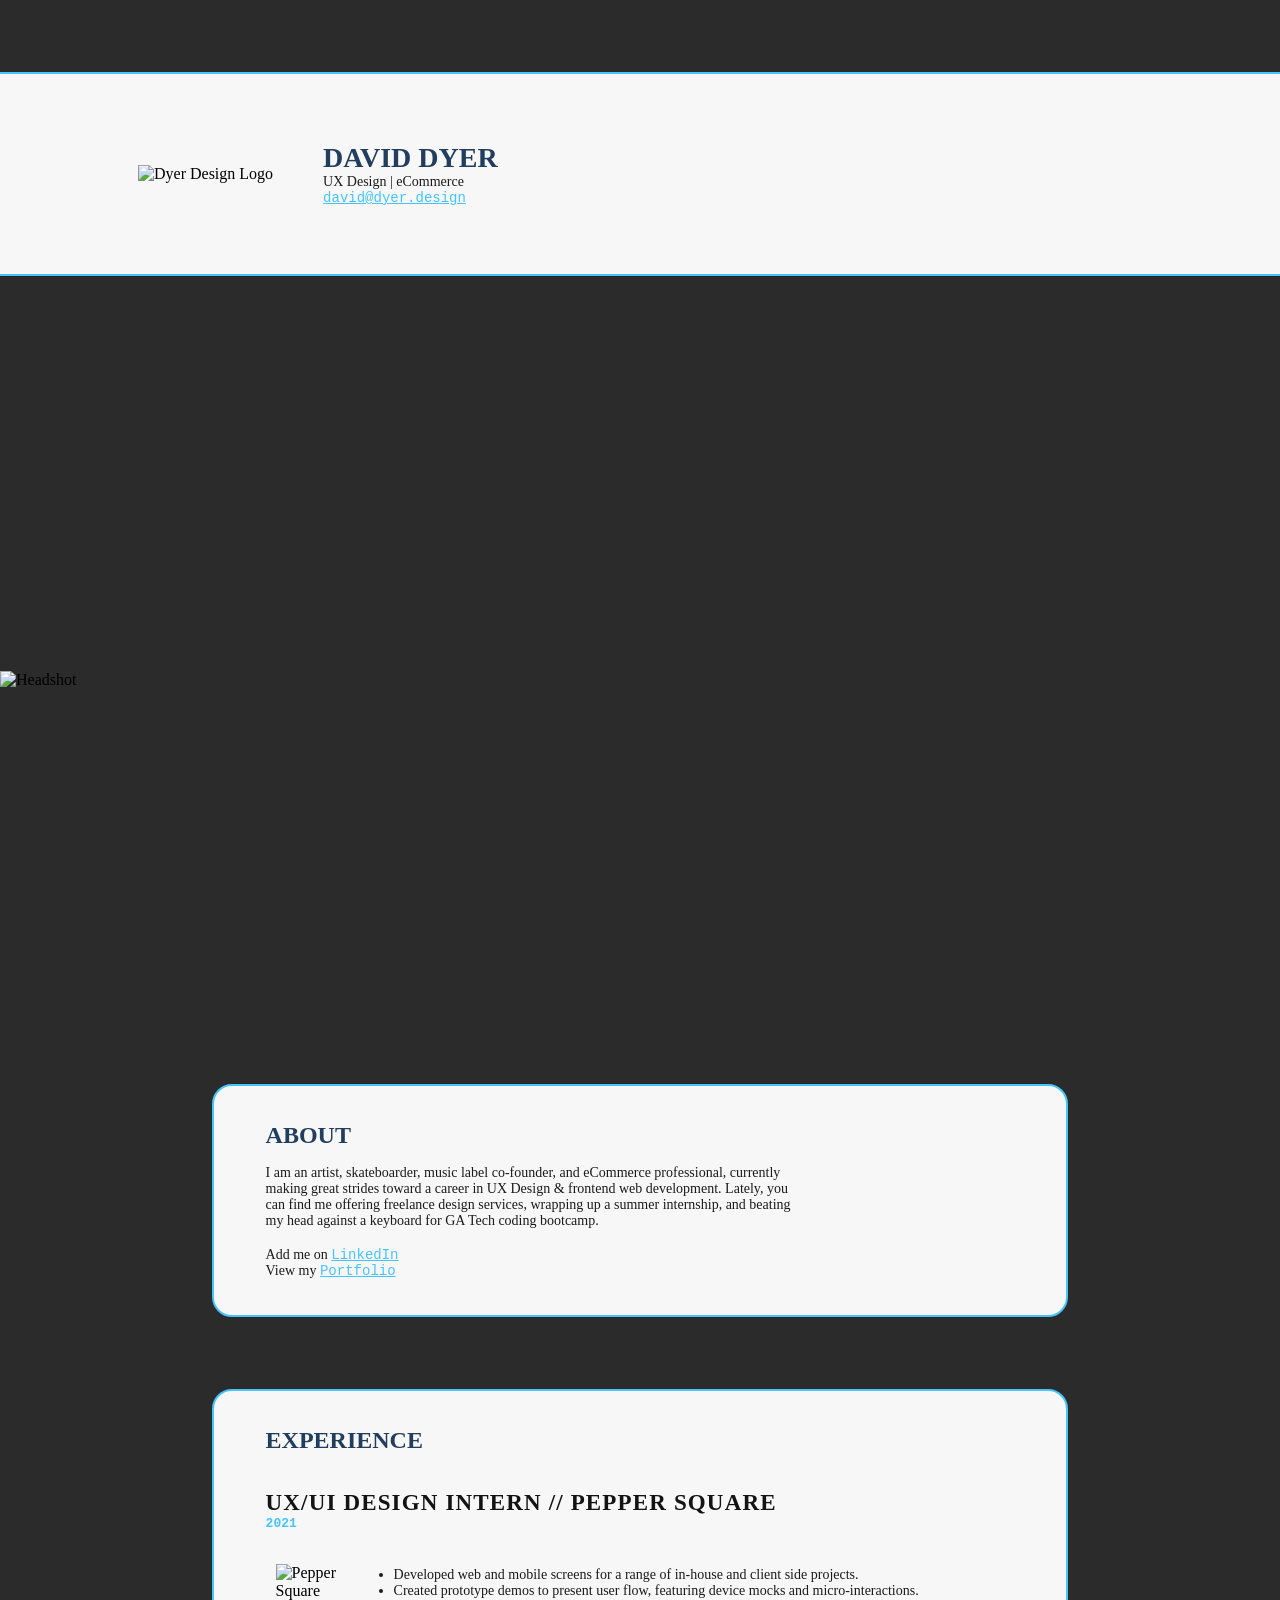
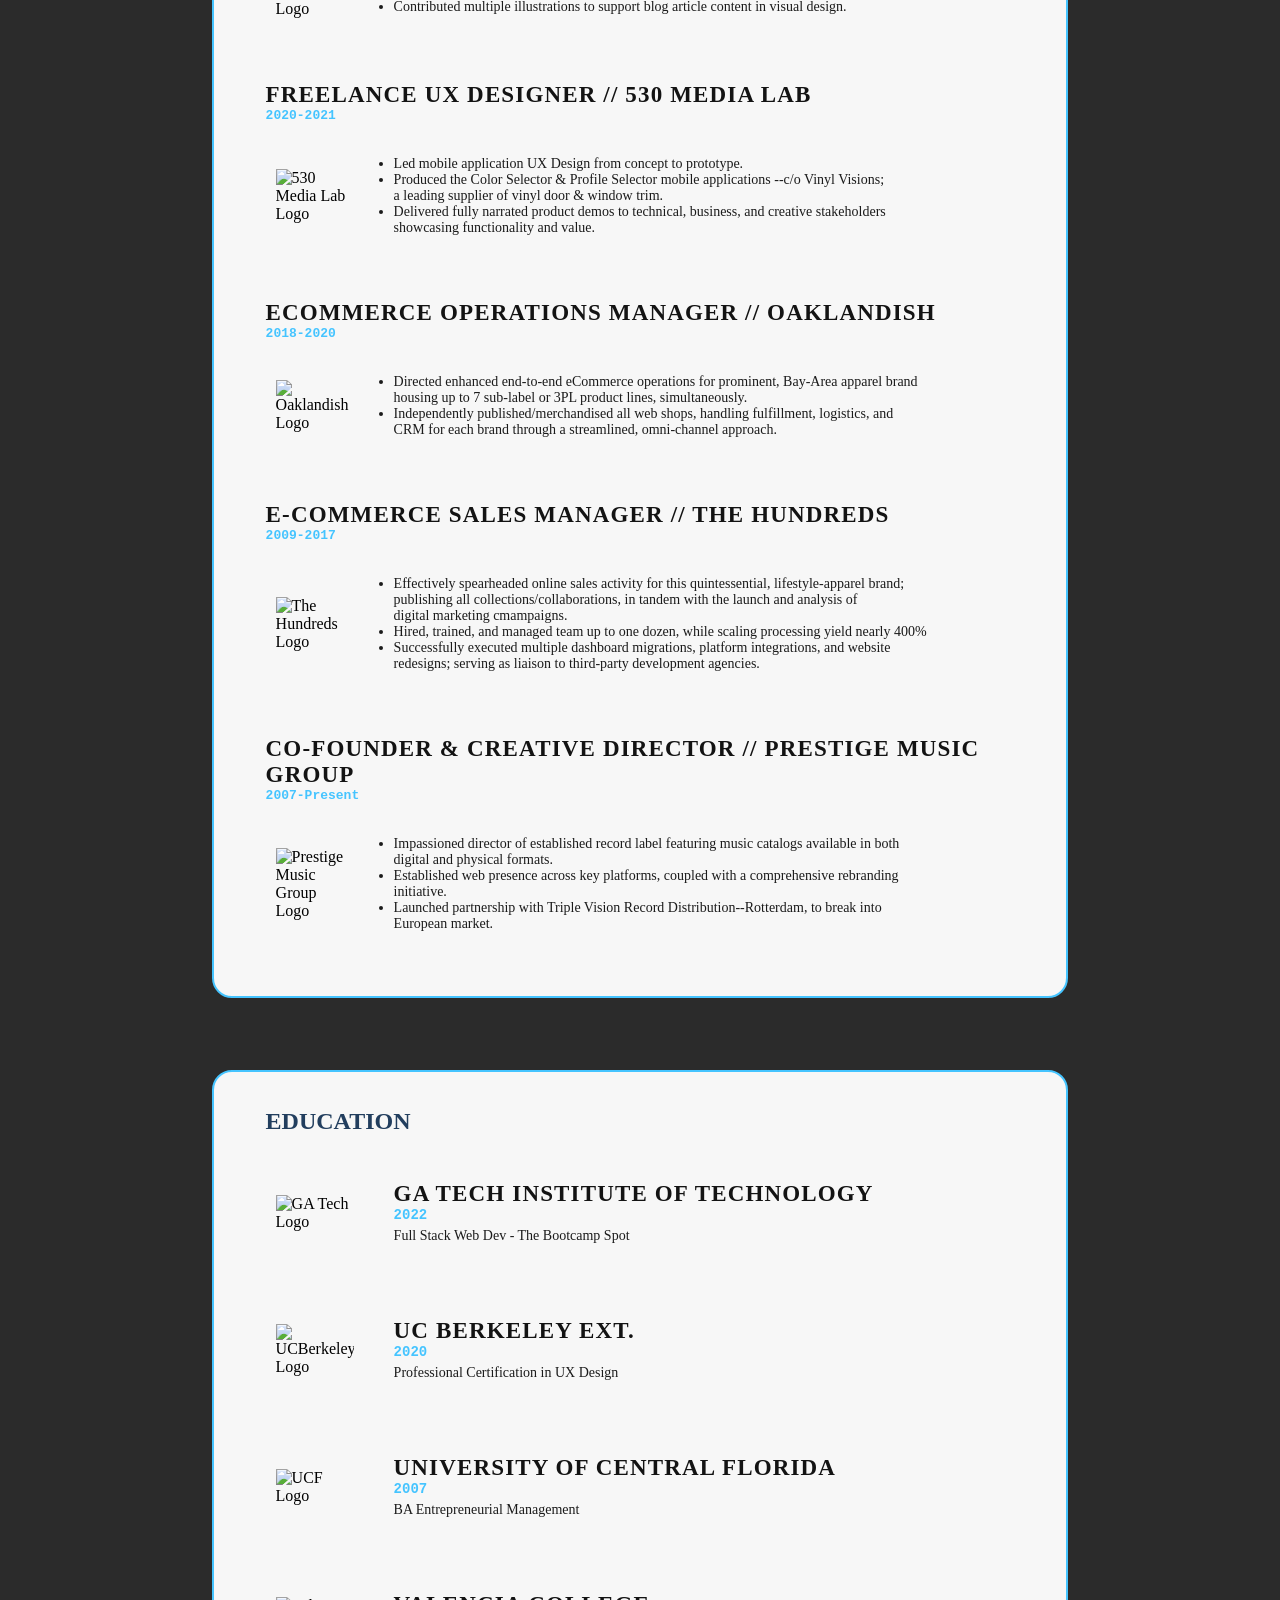
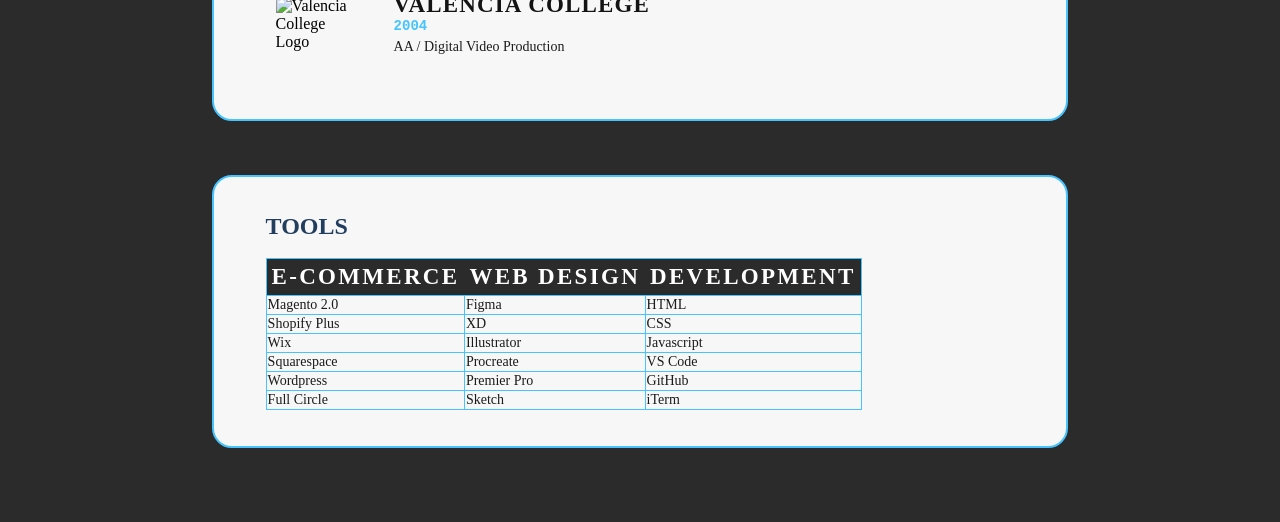
==== resume.html @ 6eb7bbec "adding files" ====
<!DOCTYPE html>
<html lang="en">
  <head>
    <meta charset="UTF-8" />
    <title>Resume Page</title>
    <link rel="stylesheet" href="resume.css" />
  </head>
  <body>
    <br />
    <br />
    <br />
    <br />
    <div id="header">
      <br />
      <div class="flex">
        <img
          class="monogram"
          src="https://static.wixstatic.com/media/be3735_e2fdd567e45f42f2b45cf1ddb7a7ddc8~mv2.png/v1/fill/w_110,h_139,al_c,q_85,usm_0.66_1.00_0.01/DD_logo_updated.webp"
          alt="Dyer Design Logo"
        />
        <br />
        <br />
        <ul>
        <h1>DAVID DYER</h1>
        <h5>
          UX Design | eCommerce<br />
          <a id="links" href="https://www.dyer.design/contact" target="_blank"
            >david@dyer.design</a
          >
        </h5>
        </ul>
          <br />
          <br />
      </div>
      <br />
    </div>
    <br />
    <br />
    <br />
    <img
      class="image-size"
      src="https://static.wixstatic.com/media/be3735_2b31d2cbdb2c4ca1a1cd550f27a58f11~mv2.jpg"
      alt="Headshot"
    />
    <br />
    <br />
    <br />
    <section>
      <br />
      <br />
      <h1>ABOUT</h1>
      <p>
        <br />
        I am an artist, skateboarder, music label co-founder, and eCommerce
        professional, currently<br />
        making great strides toward a career in UX Design & frontend web
        development. Lately, you<br />
        can find me offering freelance design services, wrapping up a summer
        internship, and beating<br />
        my head against a keyboard for GA Tech coding bootcamp.
      </p>
      <br />
      <h5>
        Add me on
        <a
          id="links"
          href="https://www.linkedin.com/in/mrdavidrdyer"
          target="_blank"
          >LinkedIn</a
        >
      </h5>
      <h5>
        View my
        <a id="links" href="https://www.dyer.design" target="_blank"
          >Portfolio</a
        >
      </h5>
      <br />
      <br />
    </section>
    <br />
    <br />
    <br />
    <br />
    <section>
      <br />
      <br />
      <h1>EXPERIENCE</h1>
      <br />
      <br />
      <h2>UX/UI DESIGN INTERN // PEPPER SQUARE</h2>
      <h4>2021</h4>
      <br />
      <div class="flex">
        <img
          class="logos"
          src="https://static.wixstatic.com/media/be3735_38bcbab5801b4f68b403741c5afbea55~mv2.png"
          alt="Pepper Square Logo"
          width="10%"
          height="10%"
        />
        <ul>
          <li>
            Developed web and mobile screens for a range of in-house and client
            side projects.
          </li>
          <li>
            Created prototype demos to present user flow, featuring device mocks
            and micro-interactions.
          </li>
          <li>
            Contributed multiple illustrations to support blog article content
            in visual design.
          </li>
        </ul>
      </div>
      <br />
      <br />
      <br />
      <h2>FREELANCE UX DESIGNER // 530 MEDIA LAB</h2>
      <h4>2020-2021</h4>
      <br />
      <div class="flex">
        <img
          class="logos"
          src="https://static.wixstatic.com/media/be3735_35de510845ef4676ae154dd4ef392fe5~mv2.png"
          alt="530 Media Lab Logo"
          width="10%"
          height="10%"
        />
        <ul>
          <li>Led mobile application UX Design from concept to prototype.</li>
          <li>
            Produced the Color Selector & Profile Selector mobile applications
            --c/o Vinyl Visions; <br />
            a leading supplier of vinyl door & window trim.
          </li>
          <li>
            Delivered fully narrated product demos to technical, business, and
            creative stakeholders <br />showcasing functionality and value.
          </li>
        </ul>
      </div>
      <br />
      <br />
      <br />
      <h2>ECOMMERCE OPERATIONS MANAGER // OAKLANDISH</h2>
      <h4>2018-2020</h4>
      <br />
      <div class="flex">
        <img
          class="logos"
          src="https://static.wixstatic.com/media/be3735_6365f58e027f464fa6c3762e37640f5b~mv2.png"
          alt="Oaklandish Logo"
          width="10%"
          height="10%"
        />
        <ul>
          <li>
            Directed enhanced end-to-end eCommerce operations for prominent,
            Bay-Area apparel brand <br />
            housing up to 7 sub-label or 3PL product lines, simultaneously.
          </li>
          <li>
            Independently published/merchandised all web shops, handling
            fulfillment, logistics, and <br />
            CRM for each brand through a streamlined, omni-channel approach.
          </li>
        </ul>
      </div>
      <br />
      <br />
      <br />
      <h2>E-COMMERCE SALES MANAGER // THE HUNDREDS</h2>
      <h4>2009-2017</h4>
      <br />
      <div class="flex">
        <img
          class="logos"
          src="https://static.wixstatic.com/media/be3735_1a96eb05721942c8807471a057eefeab~mv2.png"
          alt="The Hundreds Logo"
          width="10%"
          height="10%"
        />
        <ul>
          <li>
            Effectively spearheaded online sales activity for this
            quintessential, lifestyle-apparel brand;<br />
            publishing all collections/collaborations, in tandem with the launch
            and analysis of <br />
            digital marketing cmampaigns.
          </li>
          <li>
            Hired, trained, and managed team up to one dozen, while scaling
            processing yield nearly 400%
          </li>
          <li>
            Successfully executed multiple dashboard migrations, platform
            integrations, and website <br />
            redesigns; serving as liaison to third-party development agencies.
          </li>
        </ul>
      </div>
      <br />
      <br />
      <br />
      <h2>CO-FOUNDER & CREATIVE DIRECTOR // <strong>PRESTIGE MUSIC GROUP</strong>
      </h2>
      <h4>2007-Present</h4>
      <br />
      <div class="flex">
        <img
          class="logos"
          src="https://static.wixstatic.com/media/be3735_25c46945b5d14a3aa826b84b79c058f3~mv2.png"
          alt="Prestige Music Group Logo"
          width="10%"
          height="10%"
        />
        <ul>
          <li>
            Impassioned director of established record label featuring music
            catalogs available in both <br />
            digital and physical formats.
          </li>
          <li>
            Established web presence across key platforms, coupled with a
            comprehensive rebranding <br />
            initiative.
          </li>
          <li>
            Launched partnership with Triple Vision Record
            Distribution--Rotterdam, to break into <br />
            European market.
          </li>
        </ul>
      </div>
      <br />
      <br />
      <br />
    </section>
    <br />
    <br />
    <br />
    <br />
    <section>
      <br />
      <br />
      <h1>EDUCATION</h1>
      <br />
     <br />
      <div class="flex">
        <img
          class="logos"
          src="https://static.wixstatic.com/media/be3735_a85959608b9347daac4d0cac26610f11~mv2.png"
          alt="GA Tech Logo"
          width="10%"
          height="auto"
        />
        <ul>
        <h2>GA TECH INSTITUTE OF TECHNOLOGY</h2>
        <div id="inline">
          <h4>2022</h4>
          <h5>Full Stack Web Dev - The Bootcamp Spot</h5>
        </ul>
      </div>
      <br />
      <br />
      <br />
      <div class="flex">
        <img
          class="logos"
          src="https://static.wixstatic.com/media/be3735_ea386e23cbac4ac2b5776696dd8dc9eb~mv2.png"
          alt="UCBerkeley Logo"
          width="10%"
          height="auto"
        />
        <ul>
        <h2>UC BERKELEY EXT.</h2>
        <h4>2020</h4>
        <h5>Professional Certification in UX Design</h5>
      </ul>
      </div>
      <br />
      <br />
      <br />
      <div class="flex">
        <img
          class="logos"
          src="https://static.wixstatic.com/media/be3735_3046594b25dd462a99f8f18c02f4d618~mv2.png"
          alt="UCF Logo"
          width="10%"
          height="auto"
        />
        <ul><h2>UNIVERSITY OF CENTRAL FLORIDA</h2>
        <h4>2007</h4>
        <h5>BA Entrepreneurial Management</h5></ul>
      </div>
      <br />
      <br />
      <br />
      <div class="flex">
        <img
          class="logos"
          src="https://static.wixstatic.com/media/be3735_0733866936eb4816a69afdb0b95dbc39~mv2.png"
          alt="Valencia College Logo"
          display="block"
          width="10%"
          height="auto"
        />
       <ul><h2>VALENCIA COLLEGE</h2>
      <h4>2004</h4>
      <h5>AA / Digital Video Production</h5>
      </ul>
      </div>
      <br />
      <br />
      <br />
    </section>
    <br />
    <br />
    <br />
    <section>
      <br />
      <br />
      <h1>TOOLS</h1>
      <br />
      <table>
        <tr class="table">
          <th>E-COMMERCE</th>
          <th>WEB DESIGN</th>
          <th>DEVELOPMENT</th>
        </tr>
        <tr>
          <td>Magento 2.0</td>
          <td>Figma</td>
          <td>HTML</td>
        </tr>
        <tr>
          <td>Shopify Plus</td>
          <td>XD</td>
          <td>CSS</td>
        </tr>
        <tr>
          <td>Wix</td>
          <td>Illustrator</td>
          <td>Javascript</td>
        </tr>
        <tr>
          <td>Squarespace</td>
          <td>Procreate</td>
          <td>VS Code</td>
        </tr>
        <tr>
          <td>Wordpress</td>
          <td>Premier Pro</td>
          <td>GitHub</td>
        </tr>
        <tr>
          <td>Full Circle</td>
          <td>Sketch</td>
          <td>iTerm</td>
        </tr>
      </table>
      <br />
      <br />
    </section>
    <br />
    <br />
    <br />
    <br />
  </body>
</html>
---- resume.css ----
* {
  background-color: rgb(43, 43, 43);
  margin-left: 0;
  margin-right: auto;
  margin-top: 0em;
  margin-bottom: 0em;
  align-content: center;
}

body {
  margin-top: 0;
  margin-bottom: 0;
}

section {
  background-color: rgb(247, 247, 247);
  width: 800px;
  border: 2px solid rgb(69, 196, 255);
  border-radius: 20px;
  margin-left: auto;
  margin-right: auto;
  padding-left: 4%;
}

h1 {
  font-family: "futura-bold";
  text-align: left;
  color: rgb(34, 62, 94);
  background-color: rgb(247, 247, 247);
}

h2 {
  font-family: paralucent;
  font-size: 23px;
  font-weight: 900;
  color: rgb(19, 19, 19);
  background-color: rgb(247, 247, 247);
  letter-spacing: 0.05em;
}

h4 {
  font-family: monospace;
  color: rgb(69, 196, 255);
  background-color: rgb(247, 247, 247);
  padding-bottom: 5px;
}

li,
h5,
ul,
p,
td {
  font-family: futura;
  font-weight: 200;
  font-size: 14px;
  color: rgb(27, 27, 27);
  background-color: rgb(247, 247, 247);
  text-align: left;
}

.monogram {
  background-color: rgb(247, 247, 247);
  margin-right: 10px;
}

#links {
  font-family: monospace;
  color: rgb(69, 196, 255);
  background-color: rgb(247, 247, 247);
}

.table {
  color: white;
  width: 800px;
  font-family: paralucent;
  font-size: 23px;
  font-weight: 900;
  background-color: rgb(34, 62, 94);
  padding: 5px;
  letter-spacing: 0.1em;
}

.image-size {
  display: block;
  height: 700px;
  width: auto;
  margin-left: auto;
  margin-right: auto;
  border-radius: 20px;
}

div {
  background-color: rgb(247, 247, 247);
}

.flex {
  display: flex;
  padding: 10px;
  align-items: center;
  justify-content: space-evenly;
}

strong {
  font-weight: bold;
  background-color: rgb(247, 247, 247);
}

.logos {
  margin-right: 0px;
  background-color: rgb(247, 247, 247);
}

table,
td {
  border: 1px solid rgb(69, 196, 255);
  border-collapse: collapse;
  background-color: rgb(247, 247, 247);
}

th {
  text-align: left;
  padding: 5px;
}

#inline {
  display: inline;
}

#header {
  background-color: rgb(247, 247, 247);
  border-bottom: 2px solid rgb(69, 196, 255);
  border-top: 2px solid rgb(69, 196, 255);
  margin-left: 0%;
  margin-right: 0%;
  margin-top: 0%;
  padding-left: 10%;
  height: 200px;
}
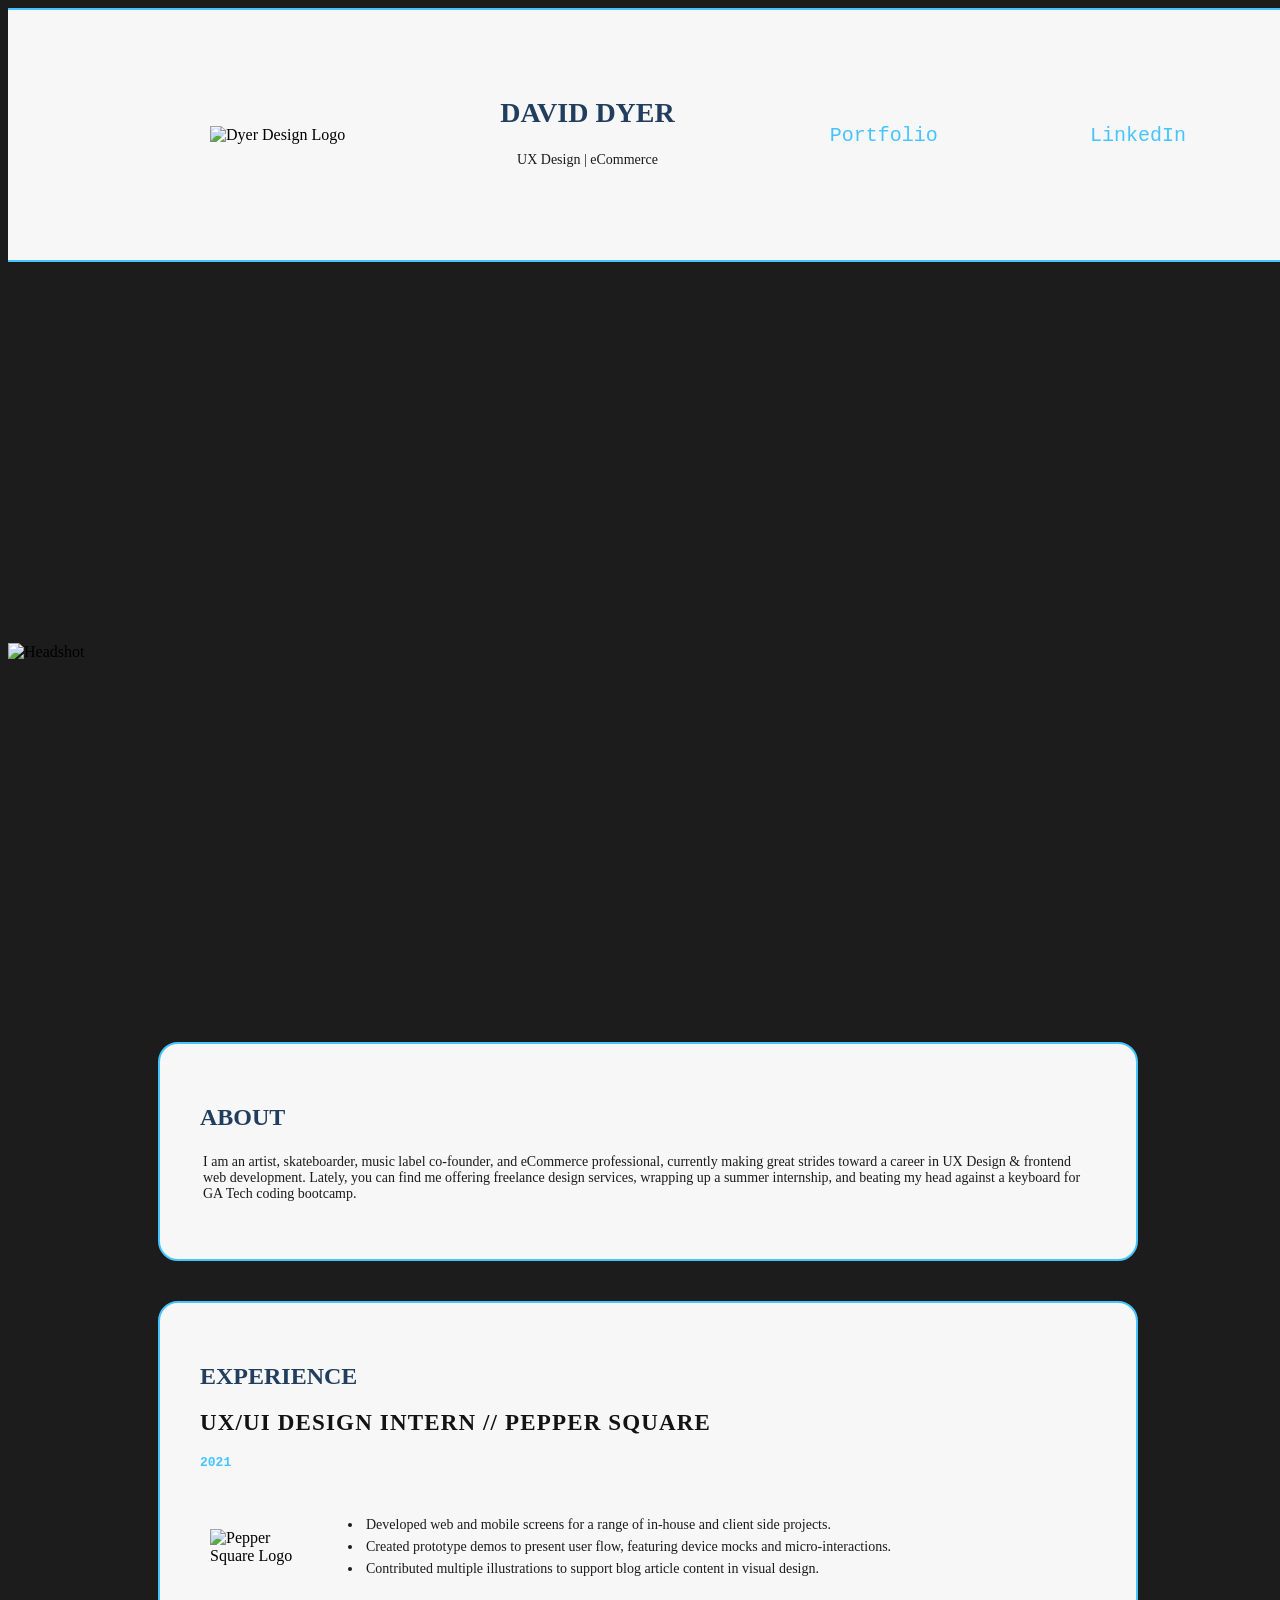
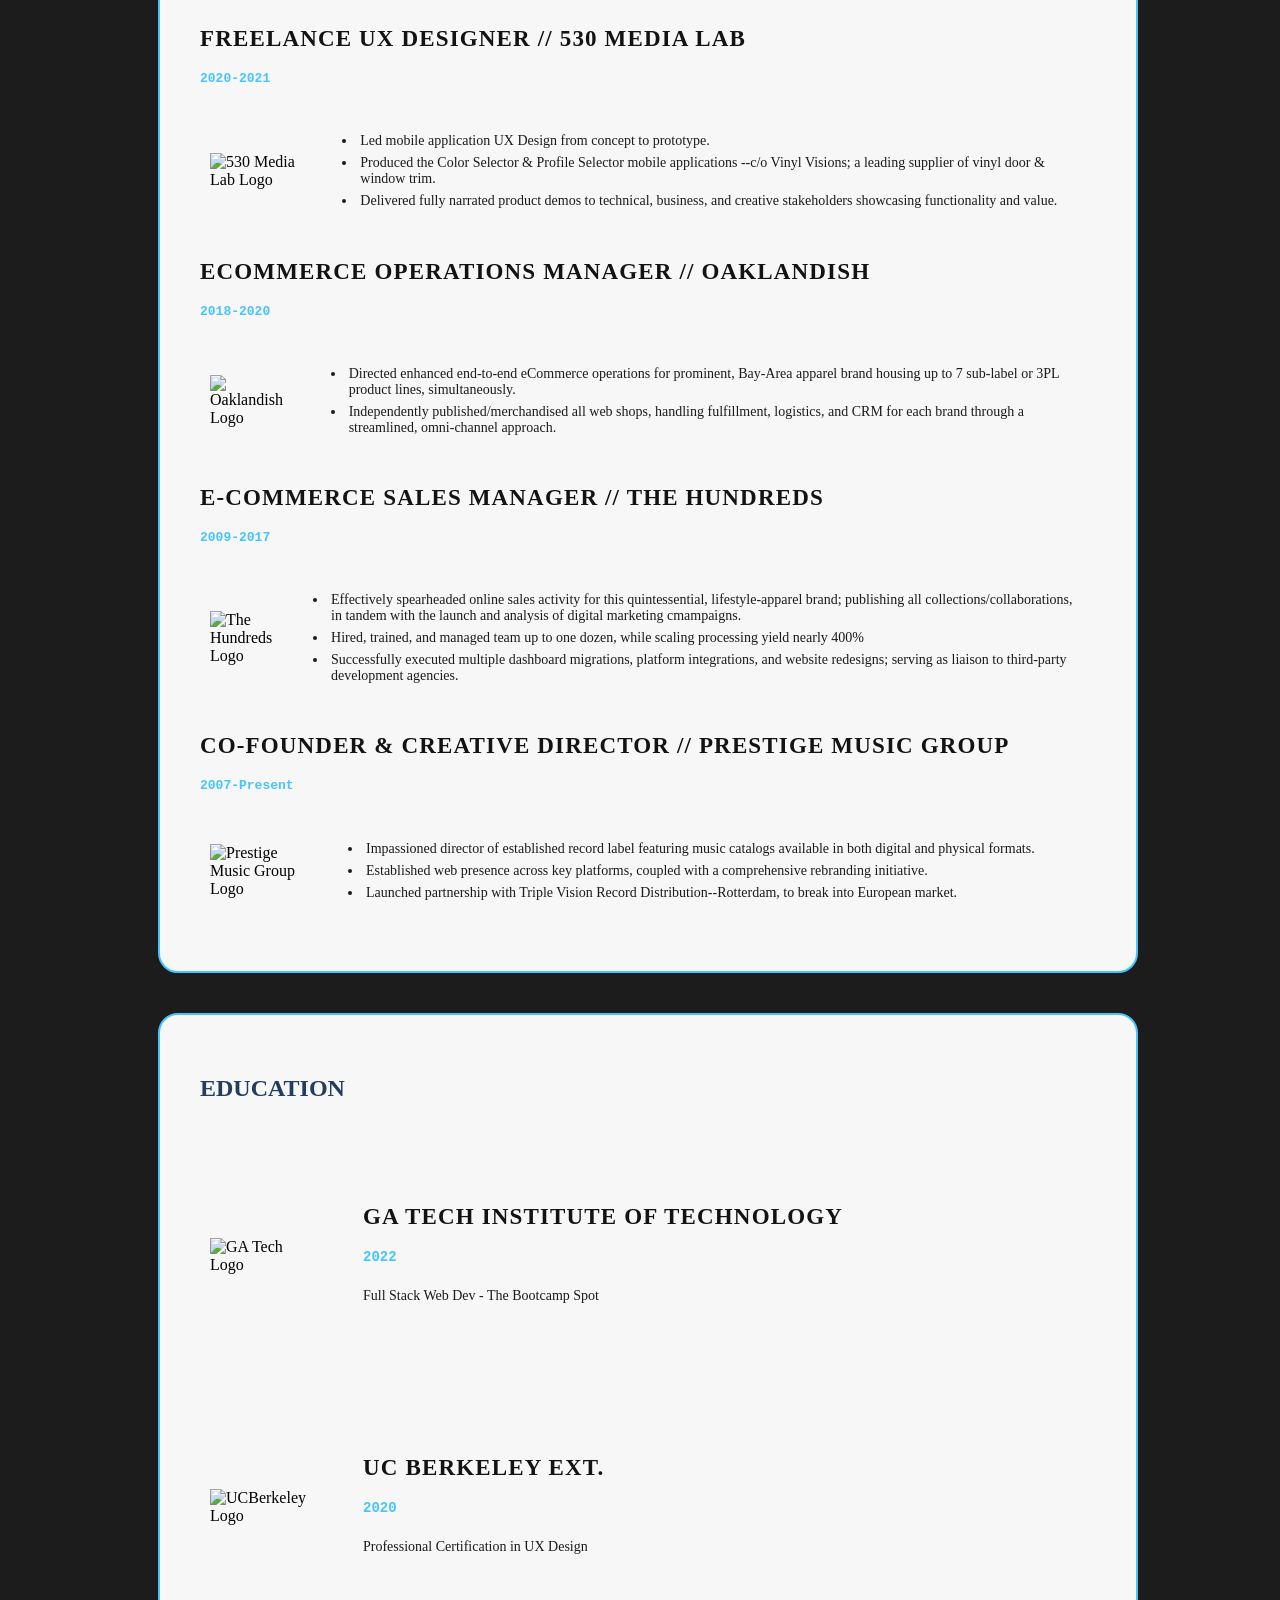
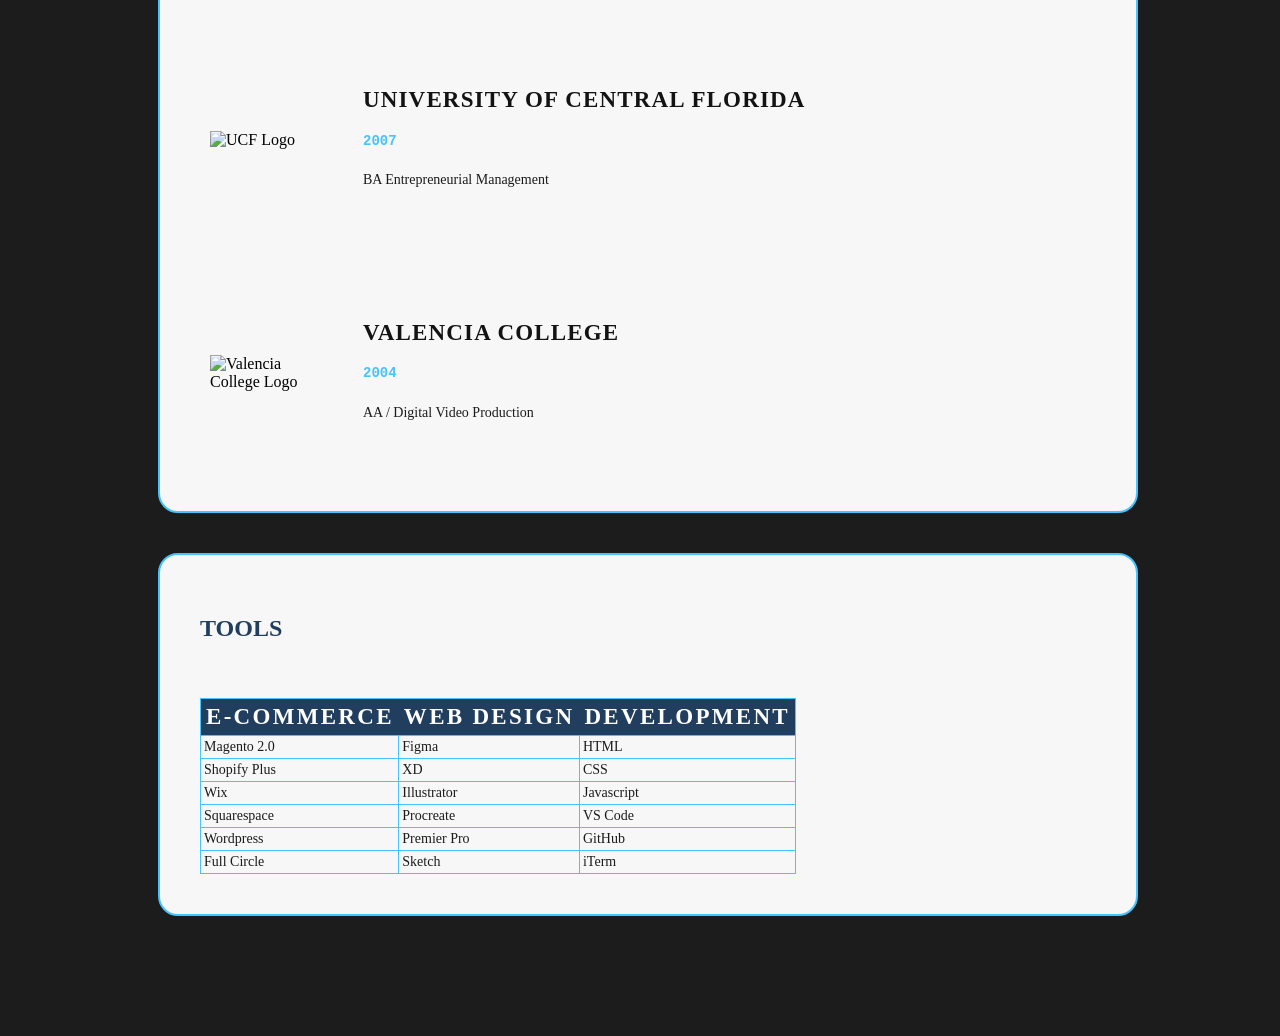
==== commit 49bcadfa: "revisions plus adding reset css" ====
--- a/resume.html
+++ b/resume.html
@@ -3,95 +3,51 @@
   <head>
     <meta charset="UTF-8" />
     <title>Resume Page</title>
+    <link rel="reset" href="reset.css" />
     <link rel="stylesheet" href="resume.css" />
   </head>
   <body>
-    <br />
-    <br />
-    <br />
-    <br />
-    <div id="header">
-      <br />
-      <div class="flex">
-        <img
-          class="monogram"
-          src="https://static.wixstatic.com/media/be3735_e2fdd567e45f42f2b45cf1ddb7a7ddc8~mv2.png/v1/fill/w_110,h_139,al_c,q_85,usm_0.66_1.00_0.01/DD_logo_updated.webp"
-          alt="Dyer Design Logo"
-        />
-        <br />
-        <br />
-        <ul>
+    <header class="flexheader">
+      <img
+        src="https://static.wixstatic.com/media/be3735_e2fdd567e45f42f2b45cf1ddb7a7ddc8~mv2.png/v1/fill/w_110,h_139,al_c,q_85,usm_0.66_1.00_0.01/DD_logo_updated.webp"
+        alt="Dyer Design Logo"
+      />
+      <ul>
         <h1>DAVID DYER</h1>
-        <h5>
-          UX Design | eCommerce<br />
-          <a id="links" href="https://www.dyer.design/contact" target="_blank"
-            >david@dyer.design</a
-          >
-        </h5>
-        </ul>
-          <br />
-          <br />
-      </div>
-      <br />
+        <h5>UX Design | eCommerce</h5>
+      </ul>
+      <a id="links" href="https://www.dyer.design/contact" target="_blank"
+        >Portfolio</a
+      >
+      <a
+        id="links"
+        href="https://www.linkedin.com/in/mrdavidrdyer"
+        target="_blank"
+        >LinkedIn</a
+      >
+    </header>
+    <div>
+      <img
+        class="headshot"
+        src="https://static.wixstatic.com/media/be3735_2b31d2cbdb2c4ca1a1cd550f27a58f11~mv2.jpg"
+        alt="Headshot"
+      />
     </div>
-    <br />
-    <br />
-    <br />
-    <img
-      class="image-size"
-      src="https://static.wixstatic.com/media/be3735_2b31d2cbdb2c4ca1a1cd550f27a58f11~mv2.jpg"
-      alt="Headshot"
-    />
-    <br />
-    <br />
-    <br />
-    <section>
-      <br />
-      <br />
+    <section>
       <h1>ABOUT</h1>
       <p>
-        <br />
         I am an artist, skateboarder, music label co-founder, and eCommerce
-        professional, currently<br />
-        making great strides toward a career in UX Design & frontend web
-        development. Lately, you<br />
-        can find me offering freelance design services, wrapping up a summer
-        internship, and beating<br />
+        professional, currently making great strides toward a career in UX
+        Design & frontend web development. Lately, you can find me offering
+        freelance design services, wrapping up a summer internship, and beating
         my head against a keyboard for GA Tech coding bootcamp.
       </p>
-      <br />
-      <h5>
-        Add me on
-        <a
-          id="links"
-          href="https://www.linkedin.com/in/mrdavidrdyer"
-          target="_blank"
-          >LinkedIn</a
-        >
-      </h5>
-      <h5>
-        View my
-        <a id="links" href="https://www.dyer.design" target="_blank"
-          >Portfolio</a
-        >
-      </h5>
-      <br />
-      <br />
-    </section>
-    <br />
-    <br />
-    <br />
-    <br />
-    <section>
-      <br />
-      <br />
+    </section>
+    <section>
       <h1>EXPERIENCE</h1>
-      <br />
-      <br />
-      <h2>UX/UI DESIGN INTERN // PEPPER SQUARE</h2>
+      <h2>UX/UI DESIGN INTERN // <span class="bold">PEPPER SQUARE</span></h2>
       <h4>2021</h4>
-      <br />
-      <div class="flex">
+      <div class="flexcontent">
         <img
           class="logos"
           src="https://static.wixstatic.com/media/be3735_38bcbab5801b4f68b403741c5afbea55~mv2.png"
@@ -114,13 +70,9 @@
           </li>
         </ul>
       </div>
-      <br />
-      <br />
-      <br />
       <h2>FREELANCE UX DESIGNER // 530 MEDIA LAB</h2>
       <h4>2020-2021</h4>
-      <br />
-      <div class="flex">
+      <div class="flexcontent">
         <img
           class="logos"
           src="https://static.wixstatic.com/media/be3735_35de510845ef4676ae154dd4ef392fe5~mv2.png"
@@ -132,22 +84,17 @@
           <li>Led mobile application UX Design from concept to prototype.</li>
           <li>
             Produced the Color Selector & Profile Selector mobile applications
-            --c/o Vinyl Visions; <br />
-            a leading supplier of vinyl door & window trim.
+            --c/o Vinyl Visions; a leading supplier of vinyl door & window trim.
           </li>
           <li>
             Delivered fully narrated product demos to technical, business, and
-            creative stakeholders <br />showcasing functionality and value.
-          </li>
-        </ul>
-      </div>
-      <br />
-      <br />
-      <br />
+            creative stakeholders showcasing functionality and value.
+          </li>
+        </ul>
+      </div>
       <h2>ECOMMERCE OPERATIONS MANAGER // OAKLANDISH</h2>
       <h4>2018-2020</h4>
-      <br />
-      <div class="flex">
+      <div class="flexcontent">
         <img
           class="logos"
           src="https://static.wixstatic.com/media/be3735_6365f58e027f464fa6c3762e37640f5b~mv2.png"
@@ -158,23 +105,19 @@
         <ul>
           <li>
             Directed enhanced end-to-end eCommerce operations for prominent,
-            Bay-Area apparel brand <br />
-            housing up to 7 sub-label or 3PL product lines, simultaneously.
+            Bay-Area apparel brand housing up to 7 sub-label or 3PL product
+            lines, simultaneously.
           </li>
           <li>
             Independently published/merchandised all web shops, handling
-            fulfillment, logistics, and <br />
-            CRM for each brand through a streamlined, omni-channel approach.
-          </li>
-        </ul>
-      </div>
-      <br />
-      <br />
-      <br />
+            fulfillment, logistics, and CRM for each brand through a
+            streamlined, omni-channel approach.
+          </li>
+        </ul>
+      </div>
       <h2>E-COMMERCE SALES MANAGER // THE HUNDREDS</h2>
       <h4>2009-2017</h4>
-      <br />
-      <div class="flex">
+      <div class="flexcontent">
         <img
           class="logos"
           src="https://static.wixstatic.com/media/be3735_1a96eb05721942c8807471a057eefeab~mv2.png"
@@ -185,10 +128,9 @@
         <ul>
           <li>
             Effectively spearheaded online sales activity for this
-            quintessential, lifestyle-apparel brand;<br />
-            publishing all collections/collaborations, in tandem with the launch
-            and analysis of <br />
-            digital marketing cmampaigns.
+            quintessential, lifestyle-apparel brand; publishing all
+            collections/collaborations, in tandem with the launch and analysis
+            of digital marketing cmampaigns.
           </li>
           <li>
             Hired, trained, and managed team up to one dozen, while scaling
@@ -196,19 +138,16 @@
           </li>
           <li>
             Successfully executed multiple dashboard migrations, platform
-            integrations, and website <br />
-            redesigns; serving as liaison to third-party development agencies.
-          </li>
-        </ul>
-      </div>
-      <br />
-      <br />
-      <br />
-      <h2>CO-FOUNDER & CREATIVE DIRECTOR // <strong>PRESTIGE MUSIC GROUP</strong>
+            integrations, and website redesigns; serving as liaison to
+            third-party development agencies.
+          </li>
+        </ul>
+      </div>
+      <h2>
+        CO-FOUNDER & CREATIVE DIRECTOR // <strong>PRESTIGE MUSIC GROUP</strong>
       </h2>
       <h4>2007-Present</h4>
-      <br />
-      <div class="flex">
+      <div class="flexcontent">
         <img
           class="logos"
           src="https://static.wixstatic.com/media/be3735_25c46945b5d14a3aa826b84b79c058f3~mv2.png"
@@ -219,36 +158,24 @@
         <ul>
           <li>
             Impassioned director of established record label featuring music
-            catalogs available in both <br />
-            digital and physical formats.
+            catalogs available in both digital and physical formats.
           </li>
           <li>
             Established web presence across key platforms, coupled with a
-            comprehensive rebranding <br />
-            initiative.
+            comprehensive rebranding initiative.
           </li>
           <li>
             Launched partnership with Triple Vision Record
-            Distribution--Rotterdam, to break into <br />
-            European market.
-          </li>
-        </ul>
-      </div>
-      <br />
-      <br />
-      <br />
-    </section>
-    <br />
-    <br />
-    <br />
-    <br />
-    <section>
-      <br />
-      <br />
+            Distribution--Rotterdam, to break into European market.
+          </li>
+        </ul>
+      </div>
+    </section>
+    <section>
       <h1>EDUCATION</h1>
       <br />
-     <br />
-      <div class="flex">
+      <br />
+      <div class="flexcontent">
         <img
           class="logos"
           src="https://static.wixstatic.com/media/be3735_a85959608b9347daac4d0cac26610f11~mv2.png"
@@ -257,8 +184,7 @@
           height="auto"
         />
         <ul>
-        <h2>GA TECH INSTITUTE OF TECHNOLOGY</h2>
-        <div id="inline">
+          <h2>GA TECH INSTITUTE OF TECHNOLOGY</h2>
           <h4>2022</h4>
           <h5>Full Stack Web Dev - The Bootcamp Spot</h5>
         </ul>
@@ -266,7 +192,7 @@
       <br />
       <br />
       <br />
-      <div class="flex">
+      <div class="flexcontent">
         <img
           class="logos"
           src="https://static.wixstatic.com/media/be3735_ea386e23cbac4ac2b5776696dd8dc9eb~mv2.png"
@@ -275,15 +201,14 @@
           height="auto"
         />
         <ul>
-        <h2>UC BERKELEY EXT.</h2>
-        <h4>2020</h4>
-        <h5>Professional Certification in UX Design</h5>
-      </ul>
-      </div>
-      <br />
-      <br />
-      <br />
-      <div class="flex">
+          <h2>UC BERKELEY EXT.</h2>
+          <h4>2020</h4>
+          <h5>Professional Certification in UX Design</h5>
+        </ul>
+      </div>
+      <br />
+      <br />
+      <div class="flexcontent">
         <img
           class="logos"
           src="https://static.wixstatic.com/media/be3735_3046594b25dd462a99f8f18c02f4d618~mv2.png"
@@ -291,38 +216,32 @@
           width="10%"
           height="auto"
         />
-        <ul><h2>UNIVERSITY OF CENTRAL FLORIDA</h2>
-        <h4>2007</h4>
-        <h5>BA Entrepreneurial Management</h5></ul>
-      </div>
-      <br />
-      <br />
-      <br />
-      <div class="flex">
+        <ul>
+          <h2>UNIVERSITY OF CENTRAL FLORIDA</h2>
+          <h4>2007</h4>
+          <h5>BA Entrepreneurial Management</h5>
+        </ul>
+      </div>
+      <br />
+      <br />
+      <div class="flexcontent">
         <img
           class="logos"
           src="https://static.wixstatic.com/media/be3735_0733866936eb4816a69afdb0b95dbc39~mv2.png"
           alt="Valencia College Logo"
-          display="block"
-          width="10%"
-          height="auto"
-        />
-       <ul><h2>VALENCIA COLLEGE</h2>
-      <h4>2004</h4>
-      <h5>AA / Digital Video Production</h5>
-      </ul>
-      </div>
-      <br />
-      <br />
-      <br />
-    </section>
-    <br />
-    <br />
-    <br />
-    <section>
-      <br />
-      <br />
+          width="10%"
+          height="auto"
+        />
+        <ul>
+          <h2>VALENCIA COLLEGE</h2>
+          <h4>2004</h4>
+          <h5>AA / Digital Video Production</h5>
+        </ul>
+      </div>
+    </section>
+    <section>
       <h1>TOOLS</h1>
+      <br />
       <br />
       <table>
         <tr class="table">
@@ -361,8 +280,6 @@
           <td>iTerm</td>
         </tr>
       </table>
-      <br />
-      <br />
     </section>
     <br />
     <br />
--- a/resume.css
+++ b/resume.css
@@ -1,32 +1,45 @@
-* {
-  background-color: rgb(43, 43, 43);
-  margin-left: 0;
-  margin-right: auto;
-  margin-top: 0em;
-  margin-bottom: 0em;
+header {
+  background-color: rgb(247, 247, 247);
+  border-bottom: 2px solid rgb(69, 196, 255);
+  border-top: 2px solid rgb(69, 196, 255);
+  height: 150px;
+  width: 100%;
+}
+
+#links {
+  font-family: monospace;
+  color: rgb(69, 196, 255);
+  text-decoration: none;
+  font-size: 20px;
+}
+
+.headshot {
+  display: block;
   align-content: center;
+  height: 700px;
+  width: auto;
+  margin: 40px auto;
+  border-radius: 20px;
 }
 
 body {
-  margin-top: 0;
-  margin-bottom: 0;
+  background-color: rgb(28, 28, 28);
+  width: 100%;
 }
 
 section {
   background-color: rgb(247, 247, 247);
-  width: 800px;
+  width: 70%;
   border: 2px solid rgb(69, 196, 255);
   border-radius: 20px;
-  margin-left: auto;
-  margin-right: auto;
-  padding-left: 4%;
+  margin: 40px auto;
+  padding: 40px;
 }
 
 h1 {
   font-family: "futura-bold";
   text-align: left;
   color: rgb(34, 62, 94);
-  background-color: rgb(247, 247, 247);
 }
 
 h2 {
@@ -34,39 +47,39 @@
   font-size: 23px;
   font-weight: 900;
   color: rgb(19, 19, 19);
-  background-color: rgb(247, 247, 247);
   letter-spacing: 0.05em;
 }
 
+/* dates */
 h4 {
   font-family: monospace;
   color: rgb(69, 196, 255);
-  background-color: rgb(247, 247, 247);
-  padding-bottom: 5px;
+}
+
+.logos {
+  margin-right: 50px;
+  width: 100px;
 }
 
 li,
-h5,
+p,
 ul,
-p,
 td {
   font-family: futura;
   font-weight: 200;
   font-size: 14px;
+  padding: 3px;
   color: rgb(27, 27, 27);
-  background-color: rgb(247, 247, 247);
-  text-align: left;
 }
 
-.monogram {
-  background-color: rgb(247, 247, 247);
-  margin-right: 10px;
+h5 {
+  font-family: futura;
+  font-weight: 200;
+  font-size: 14px;
+  color: rgb(27, 27, 27);
 }
 
-#links {
-  font-family: monospace;
-  color: rgb(69, 196, 255);
-  background-color: rgb(247, 247, 247);
+.bold {
 }
 
 .table {
@@ -80,41 +93,28 @@
   letter-spacing: 0.1em;
 }
 
-.image-size {
-  display: block;
-  height: 700px;
-  width: auto;
-  margin-left: auto;
-  margin-right: auto;
-  border-radius: 20px;
+.flexheader {
+  display: flex;
+  align-items: center;
+  justify-content: space-evenly;
+  padding: 50px;
 }
 
-div {
-  background-color: rgb(247, 247, 247);
+header ul {
+  text-align: center;
 }
 
-.flex {
+.flexcontent {
   display: flex;
+  align-items: center;
   padding: 10px;
-  align-items: center;
-  justify-content: space-evenly;
-}
-
-strong {
-  font-weight: bold;
-  background-color: rgb(247, 247, 247);
-}
-
-.logos {
-  margin-right: 0px;
-  background-color: rgb(247, 247, 247);
+  justify-content: flex-start;
 }
 
 table,
 td {
   border: 1px solid rgb(69, 196, 255);
   border-collapse: collapse;
-  background-color: rgb(247, 247, 247);
 }
 
 th {
@@ -122,17 +122,38 @@
   padding: 5px;
 }
 
-#inline {
-  display: inline;
+@media screen and (max-width: 900px) {
+  .flexcontent {
+    flex-direction: column;
+    align-items: center;
+  }
+
+  .flexheader {
+    flex-direction: column;
+    align-items: center;
+    justify-content: space-around;
+  }
+  .logos {
+    margin-bottom: 20px;
+  }
+
+  header {
+    height: 250px;
+  }
 }
 
-#header {
-  background-color: rgb(247, 247, 247);
-  border-bottom: 2px solid rgb(69, 196, 255);
-  border-top: 2px solid rgb(69, 196, 255);
-  margin-left: 0%;
-  margin-right: 0%;
-  margin-top: 0%;
-  padding-left: 10%;
-  height: 200px;
+#links:hover::after {
+  content: "Click to see portfolio site";
+  position: absolute;
+  bottom: 24px;
+  min-width: 200px;
+  border: 1px #008cff solid;
+  background-color: #000000;
+  padding: 12px;
+  color: #fff;
+  font-size: 80%;
 }
+
+#links:hover {
+  font-weight: bolder;
+}
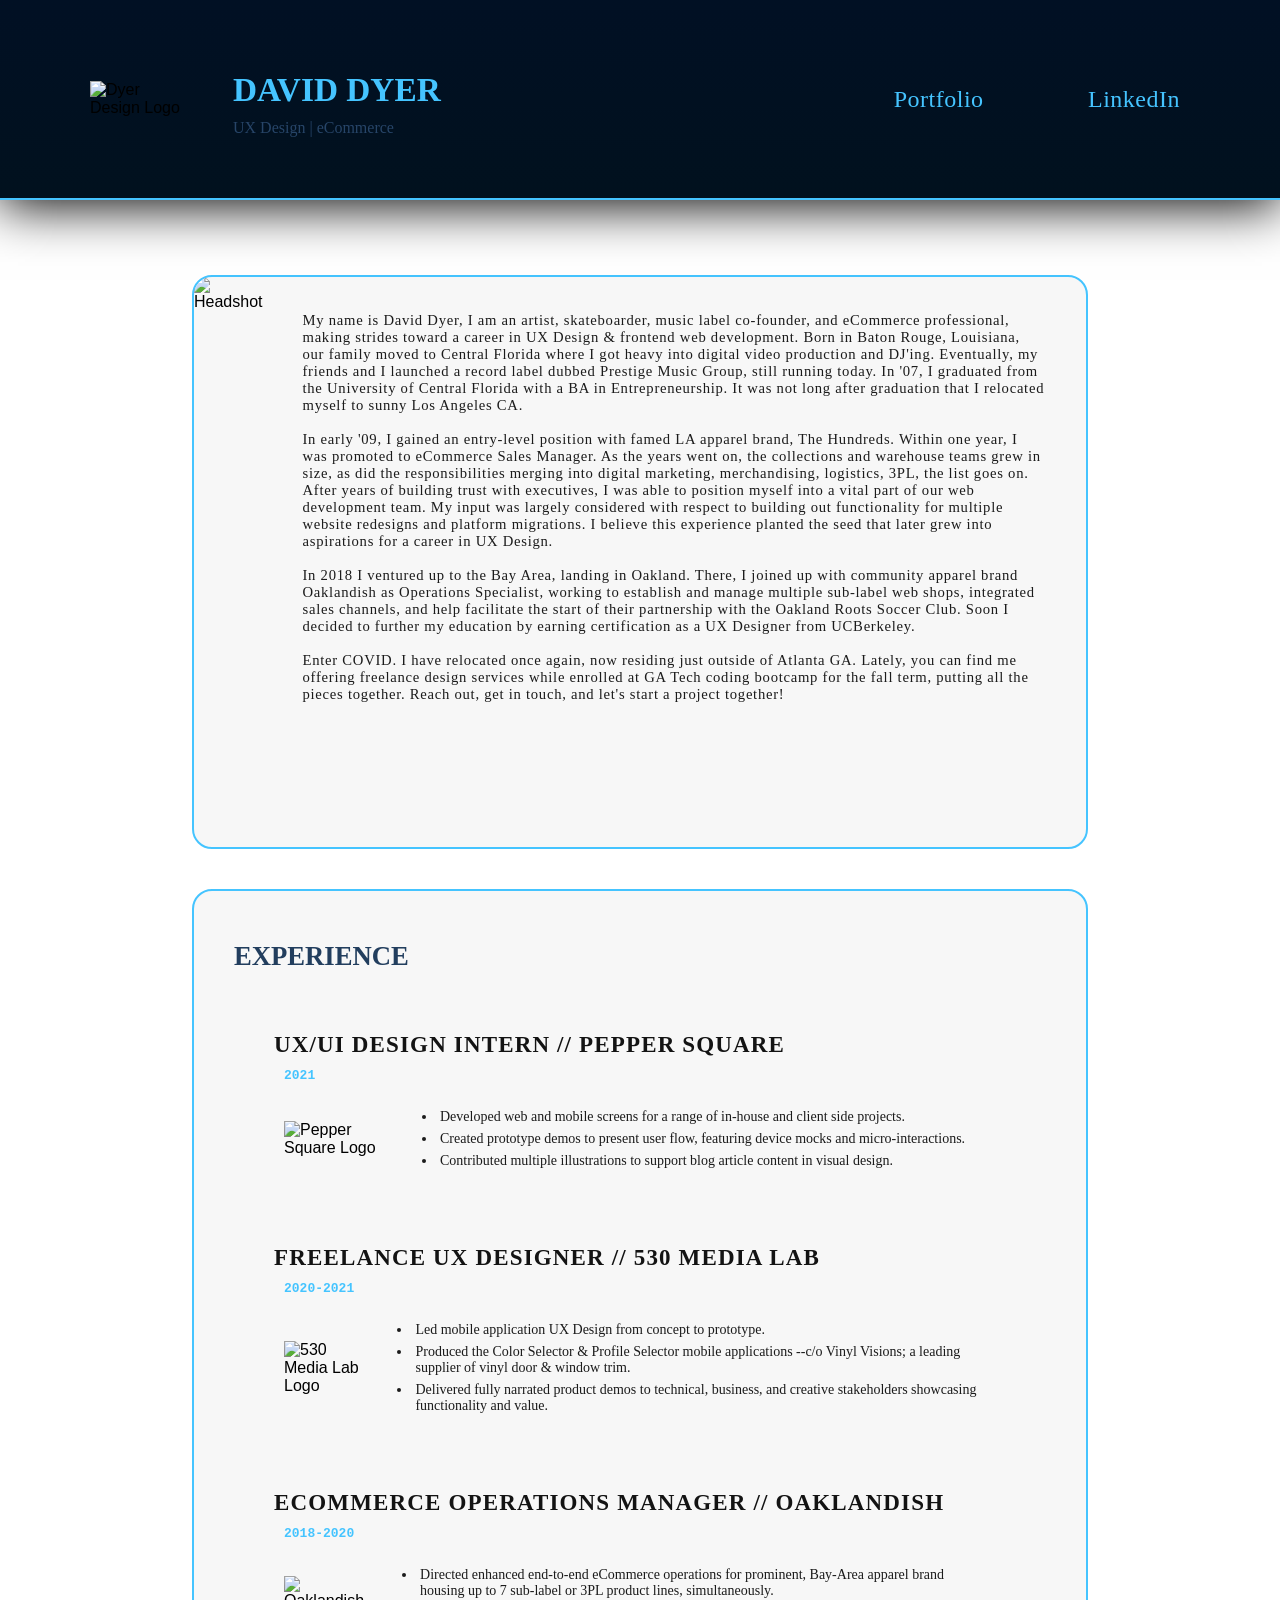
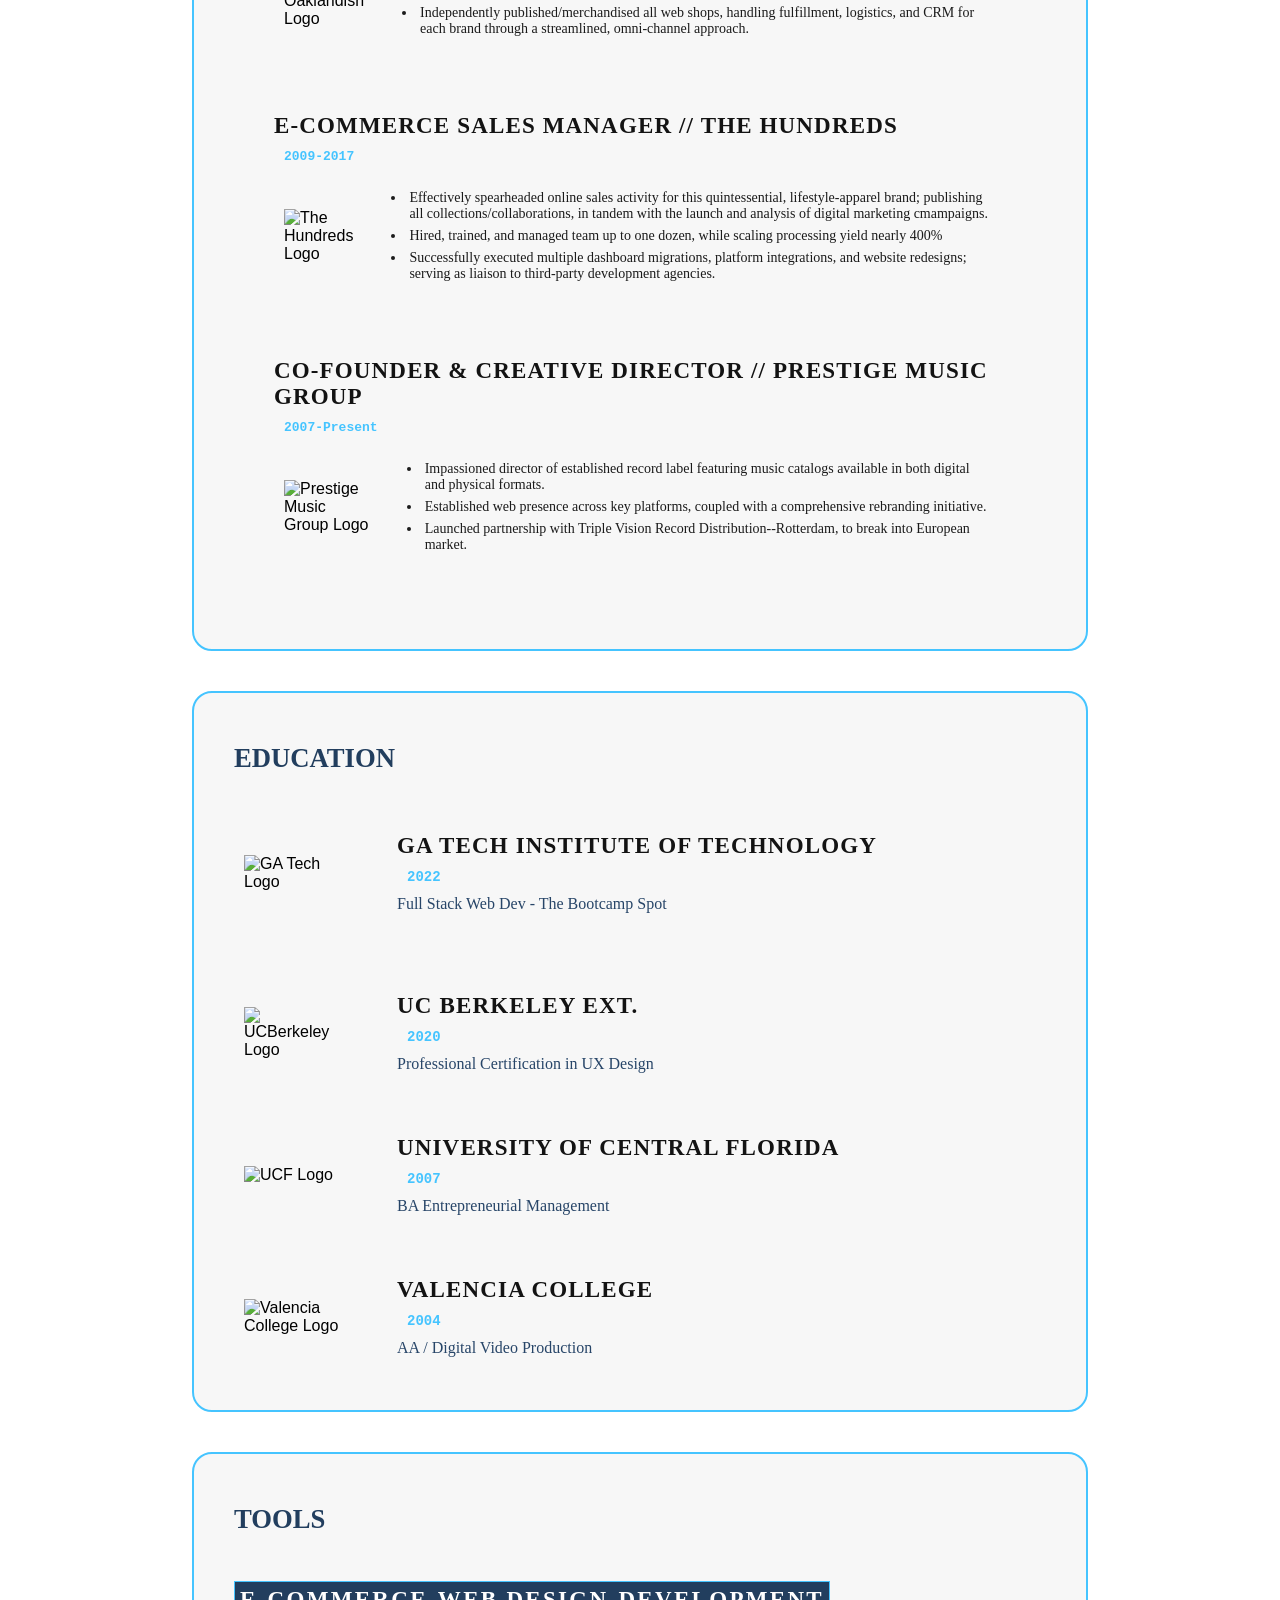
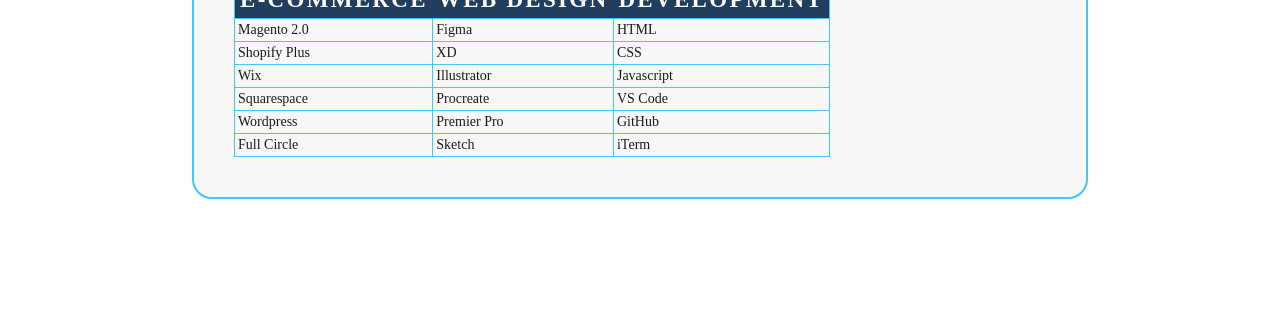
==== commit 49f2a25f: "header background, fixed profile section" ====
--- a/resume.html
+++ b/resume.html
@@ -3,174 +3,221 @@
   <head>
     <meta charset="UTF-8" />
     <title>Resume Page</title>
-    <link rel="reset" href="reset.css" />
-    <link rel="stylesheet" href="resume.css" />
+    <link rel="stylesheet" href="./reset.css" />
+    <link rel="stylesheet" href="./resume.css" />
   </head>
+
   <body>
-    <header class="flexheader">
+    <header>
+      <div class="logolockup">
+        <img
+          id="logo"
+          src="https://static.wixstatic.com/media/be3735_e24b4e7047234b66a4ed0dd4b543f95b~mv2.png"
+          alt="Dyer Design Logo"
+        />
+        <ul>
+          <h1 id="name">DAVID DYER</h1>
+          <h5>UX Design | eCommerce</h5>
+        </ul>
+      </div>
+      <nav>
+        <a id="links" href="https://www.dyer.design" target="_blank"
+          >Portfolio</a
+        >
+        <a
+          id="links"
+          href="https://www.linkedin.com/in/mrdavidrdyer"
+          target="_blank"
+          >LinkedIn</a
+        >
+      </nav>
+    </header>
+
+    <section class="flexprofile">
       <img
-        src="https://static.wixstatic.com/media/be3735_e2fdd567e45f42f2b45cf1ddb7a7ddc8~mv2.png/v1/fill/w_110,h_139,al_c,q_85,usm_0.66_1.00_0.01/DD_logo_updated.webp"
-        alt="Dyer Design Logo"
-      />
-      <ul>
-        <h1>DAVID DYER</h1>
-        <h5>UX Design | eCommerce</h5>
-      </ul>
-      <a id="links" href="https://www.dyer.design/contact" target="_blank"
-        >Portfolio</a
-      >
-      <a
-        id="links"
-        href="https://www.linkedin.com/in/mrdavidrdyer"
-        target="_blank"
-        >LinkedIn</a
-      >
-    </header>
-    <div>
-      <img
-        class="headshot"
-        src="https://static.wixstatic.com/media/be3735_2b31d2cbdb2c4ca1a1cd550f27a58f11~mv2.jpg"
+        id="headshot"
+        src="https://static.wixstatic.com/media/be3735_f303a255b2f7429faf125b5e27d0bdac~mv2.jpg"
         alt="Headshot"
       />
-    </div>
-    <section>
-      <h1>ABOUT</h1>
       <p>
-        I am an artist, skateboarder, music label co-founder, and eCommerce
-        professional, currently making great strides toward a career in UX
-        Design & frontend web development. Lately, you can find me offering
-        freelance design services, wrapping up a summer internship, and beating
-        my head against a keyboard for GA Tech coding bootcamp.
+        My name is David Dyer, I am an artist, skateboarder, music label
+        co-founder, and eCommerce professional, making strides toward a career
+        in UX Design & frontend web development. Born in Baton Rouge, Louisiana,
+        our family moved to Central Florida where I got heavy into digital video
+        production and DJ'ing. Eventually, my friends and I launched a record
+        label dubbed Prestige Music Group, still running today. In '07, I
+        graduated from the University of Central Florida with a BA in
+        Entrepreneurship. It was not long after graduation that I relocated
+        myself to sunny Los Angeles CA.<br /><br />
+        In early '09, I gained an entry-level position with famed LA apparel
+        brand, The Hundreds. Within one year, I was promoted to eCommerce Sales
+        Manager. As the years went on, the collections and warehouse teams grew
+        in size, as did the responsibilities merging into digital marketing,
+        merchandising, logistics, 3PL, the list goes on. After years of building
+        trust with executives, I was able to position myself into a vital part
+        of our web development team. My input was largely considered with
+        respect to building out functionality for multiple website redesigns and
+        platform migrations. I believe this experience planted the seed that
+        later grew into aspirations for a career in UX Design.<br /><br />
+        In 2018 I ventured up to the Bay Area, landing in Oakland. There, I
+        joined up with community apparel brand Oaklandish as Operations
+        Specialist, working to establish and manage multiple sub-label web
+        shops, integrated sales channels, and help facilitate the start of their
+        partnership with the Oakland Roots Soccer Club. Soon I decided to
+        further my education by earning certification as a UX Designer from
+        UCBerkeley.<br /><br />
+        Enter COVID. I have relocated once again, now residing just outside of
+        Atlanta GA. Lately, you can find me offering freelance design services
+        while enrolled at GA Tech coding bootcamp for the fall term, putting all
+        the pieces together. Reach out, get in touch, and let's start a project
+        together!
       </p>
     </section>
+
     <section>
       <h1>EXPERIENCE</h1>
-      <h2>UX/UI DESIGN INTERN // <span class="bold">PEPPER SQUARE</span></h2>
-      <h4>2021</h4>
-      <div class="flexcontent">
-        <img
-          class="logos"
-          src="https://static.wixstatic.com/media/be3735_38bcbab5801b4f68b403741c5afbea55~mv2.png"
-          alt="Pepper Square Logo"
-          width="10%"
-          height="10%"
-        />
-        <ul>
-          <li>
-            Developed web and mobile screens for a range of in-house and client
-            side projects.
-          </li>
-          <li>
-            Created prototype demos to present user flow, featuring device mocks
-            and micro-interactions.
-          </li>
-          <li>
-            Contributed multiple illustrations to support blog article content
-            in visual design.
-          </li>
-        </ul>
-      </div>
-      <h2>FREELANCE UX DESIGNER // 530 MEDIA LAB</h2>
-      <h4>2020-2021</h4>
-      <div class="flexcontent">
-        <img
-          class="logos"
-          src="https://static.wixstatic.com/media/be3735_35de510845ef4676ae154dd4ef392fe5~mv2.png"
-          alt="530 Media Lab Logo"
-          width="10%"
-          height="10%"
-        />
-        <ul>
-          <li>Led mobile application UX Design from concept to prototype.</li>
-          <li>
-            Produced the Color Selector & Profile Selector mobile applications
-            --c/o Vinyl Visions; a leading supplier of vinyl door & window trim.
-          </li>
-          <li>
-            Delivered fully narrated product demos to technical, business, and
-            creative stakeholders showcasing functionality and value.
-          </li>
-        </ul>
-      </div>
-      <h2>ECOMMERCE OPERATIONS MANAGER // OAKLANDISH</h2>
-      <h4>2018-2020</h4>
-      <div class="flexcontent">
-        <img
-          class="logos"
-          src="https://static.wixstatic.com/media/be3735_6365f58e027f464fa6c3762e37640f5b~mv2.png"
-          alt="Oaklandish Logo"
-          width="10%"
-          height="10%"
-        />
-        <ul>
-          <li>
-            Directed enhanced end-to-end eCommerce operations for prominent,
-            Bay-Area apparel brand housing up to 7 sub-label or 3PL product
-            lines, simultaneously.
-          </li>
-          <li>
-            Independently published/merchandised all web shops, handling
-            fulfillment, logistics, and CRM for each brand through a
-            streamlined, omni-channel approach.
-          </li>
-        </ul>
-      </div>
-      <h2>E-COMMERCE SALES MANAGER // THE HUNDREDS</h2>
-      <h4>2009-2017</h4>
-      <div class="flexcontent">
-        <img
-          class="logos"
-          src="https://static.wixstatic.com/media/be3735_1a96eb05721942c8807471a057eefeab~mv2.png"
-          alt="The Hundreds Logo"
-          width="10%"
-          height="10%"
-        />
-        <ul>
-          <li>
-            Effectively spearheaded online sales activity for this
-            quintessential, lifestyle-apparel brand; publishing all
-            collections/collaborations, in tandem with the launch and analysis
-            of digital marketing cmampaigns.
-          </li>
-          <li>
-            Hired, trained, and managed team up to one dozen, while scaling
-            processing yield nearly 400%
-          </li>
-          <li>
-            Successfully executed multiple dashboard migrations, platform
-            integrations, and website redesigns; serving as liaison to
-            third-party development agencies.
-          </li>
-        </ul>
-      </div>
-      <h2>
-        CO-FOUNDER & CREATIVE DIRECTOR // <strong>PRESTIGE MUSIC GROUP</strong>
-      </h2>
-      <h4>2007-Present</h4>
-      <div class="flexcontent">
-        <img
-          class="logos"
-          src="https://static.wixstatic.com/media/be3735_25c46945b5d14a3aa826b84b79c058f3~mv2.png"
-          alt="Prestige Music Group Logo"
-          width="10%"
-          height="10%"
-        />
-        <ul>
-          <li>
-            Impassioned director of established record label featuring music
-            catalogs available in both digital and physical formats.
-          </li>
-          <li>
-            Established web presence across key platforms, coupled with a
-            comprehensive rebranding initiative.
-          </li>
-          <li>
-            Launched partnership with Triple Vision Record
-            Distribution--Rotterdam, to break into European market.
-          </li>
-        </ul>
-      </div>
+      <article>
+        <h2>UX/UI DESIGN INTERN // PEPPER SQUARE</h2>
+        <h4>2021</h4>
+        <div class="flexcontent">
+          <img
+            class="logos"
+            src="https://static.wixstatic.com/media/be3735_38bcbab5801b4f68b403741c5afbea55~mv2.png"
+            alt="Pepper Square Logo"
+            width="10%"
+            height="10%"
+          />
+          <ul>
+            <li>
+              Developed web and mobile screens for a range of in-house and
+              client side projects.
+            </li>
+            <li>
+              Created prototype demos to present user flow, featuring device
+              mocks and micro-interactions.
+            </li>
+            <li>
+              Contributed multiple illustrations to support blog article content
+              in visual design.
+            </li>
+          </ul>
+        </div>
+      </article>
+
+      <article>
+        <h2>FREELANCE UX DESIGNER // 530 MEDIA LAB</h2>
+        <h4>2020-2021</h4>
+        <div class="flexcontent">
+          <img
+            class="logos"
+            src="https://static.wixstatic.com/media/be3735_35de510845ef4676ae154dd4ef392fe5~mv2.png"
+            alt="530 Media Lab Logo"
+            width="10%"
+            height="10%"
+          />
+          <ul>
+            <li>Led mobile application UX Design from concept to prototype.</li>
+            <li>
+              Produced the Color Selector & Profile Selector mobile applications
+              --c/o Vinyl Visions; a leading supplier of vinyl door & window
+              trim.
+            </li>
+            <li>
+              Delivered fully narrated product demos to technical, business, and
+              creative stakeholders showcasing functionality and value.
+            </li>
+          </ul>
+        </div>
+      </article>
+
+      <article>
+        <h2>ECOMMERCE OPERATIONS MANAGER // OAKLANDISH</h2>
+        <h4>2018-2020</h4>
+        <div class="flexcontent">
+          <img
+            class="logos"
+            src="https://static.wixstatic.com/media/be3735_6365f58e027f464fa6c3762e37640f5b~mv2.png"
+            alt="Oaklandish Logo"
+            width="10%"
+            height="10%"
+          />
+          <ul>
+            <li>
+              Directed enhanced end-to-end eCommerce operations for prominent,
+              Bay-Area apparel brand housing up to 7 sub-label or 3PL product
+              lines, simultaneously.
+            </li>
+            <li>
+              Independently published/merchandised all web shops, handling
+              fulfillment, logistics, and CRM for each brand through a
+              streamlined, omni-channel approach.
+            </li>
+          </ul>
+        </div>
+      </article>
+      <article>
+        <h2>E-COMMERCE SALES MANAGER // THE HUNDREDS</h2>
+        <h4>2009-2017</h4>
+        <div class="flexcontent">
+          <img
+            class="logos"
+            src="https://static.wixstatic.com/media/be3735_1a96eb05721942c8807471a057eefeab~mv2.png"
+            alt="The Hundreds Logo"
+            width="10%"
+            height="10%"
+          />
+          <ul>
+            <li>
+              Effectively spearheaded online sales activity for this
+              quintessential, lifestyle-apparel brand; publishing all
+              collections/collaborations, in tandem with the launch and analysis
+              of digital marketing cmampaigns.
+            </li>
+            <li>
+              Hired, trained, and managed team up to one dozen, while scaling
+              processing yield nearly 400%
+            </li>
+            <li>
+              Successfully executed multiple dashboard migrations, platform
+              integrations, and website redesigns; serving as liaison to
+              third-party development agencies.
+            </li>
+          </ul>
+        </div>
+      </article>
+
+      <article>
+        <h2>
+          CO-FOUNDER & CREATIVE DIRECTOR //
+          <strong>PRESTIGE MUSIC GROUP</strong>
+        </h2>
+        <h4>2007-Present</h4>
+        <div class="flexcontent">
+          <img
+            class="logos"
+            src="https://static.wixstatic.com/media/be3735_25c46945b5d14a3aa826b84b79c058f3~mv2.png"
+            alt="Prestige Music Group Logo"
+            width="10%"
+            height="10%"
+          />
+          <ul>
+            <li>
+              Impassioned director of established record label featuring music
+              catalogs available in both digital and physical formats.
+            </li>
+            <li>
+              Established web presence across key platforms, coupled with a
+              comprehensive rebranding initiative.
+            </li>
+            <li>
+              Launched partnership with Triple Vision Record
+              Distribution--Rotterdam, to break into European market.
+            </li>
+          </ul>
+        </div>
+      </article>
     </section>
+
     <section>
       <h1>EDUCATION</h1>
       <br />
@@ -239,6 +286,7 @@
         </ul>
       </div>
     </section>
+
     <section>
       <h1>TOOLS</h1>
       <br />
@@ -281,6 +329,7 @@
         </tr>
       </table>
     </section>
+
     <br />
     <br />
     <br />
--- a/resume.css
+++ b/resume.css
@@ -1,30 +1,67 @@
 header {
-  background-color: rgb(247, 247, 247);
+  display: flex;
+  align-items: center;
+  justify-content: space-between;
+  padding: 50px;
+  background-image: linear-gradient(rgb(1, 16, 36), rgb(1, 17, 30));
   border-bottom: 2px solid rgb(69, 196, 255);
-  border-top: 2px solid rgb(69, 196, 255);
-  height: 150px;
+  height: 200px;
   width: 100%;
+  box-shadow: 0px 5px 50px black;
+  margin-bottom: 100px;
+  position: fixed;
+}
+
+#logo {
+  width: 100px;
+  height: auto;
+  margin: 40px;
+}
+
+#name {
+  font-size: 25pt;
+
+  color: rgb(69, 196, 255);
+}
+
+.logolockup {
+  display: inline-flex;
+  align-items: center;
 }
 
 #links {
-  font-family: monospace;
+  font-family: paralucent;
+  letter-spacing: 0.5px;
   color: rgb(69, 196, 255);
   text-decoration: none;
-  font-size: 20px;
+  font-size: 24px;
+  margin: 0 50px 0 50px;
 }
 
-.headshot {
-  display: block;
-  align-content: center;
-  height: 700px;
-  width: auto;
-  margin: 40px auto;
-  border-radius: 20px;
+#links:hover {
+  font-weight: bolder;
+  text-shadow: 2px 2px 10px rgb(69, 196, 255);
+  filter: dropshadow(rgb(69, 196, 255), off x=-2, off y=0);
+}
+
+#headshot {
+  height: 570px;
+  border-radius: 18px 0 0 18px;
+  margin-right: 40px;
+}
+
+.flexprofile {
+  display: flex;
+  width: 70%;
+  margin-top: 275px;
+  padding: 0px;
 }
 
 body {
-  background-color: rgb(28, 28, 28);
-  width: 100%;
+  background-image: url(https://static.wixstatic.com/media/be3735_b6158143609c4d9293f7dfb09dc847ac~mv2.jpg);
+  background-size: cover;
+  background-repeat: no-repeat;
+  background-attachment: fixed;
 }
 
 section {
@@ -36,12 +73,19 @@
   padding: 40px;
 }
 
+article {
+  margin: 60px 40px 40px 40px;
+}
+
+/* bold headers */
 h1 {
   font-family: "futura-bold";
-  text-align: left;
+  font-size: 20pt;
+  margin: 10px 0 10px 0;
   color: rgb(34, 62, 94);
 }
 
+/* job titles, companies and schools */
 h2 {
   font-family: paralucent;
   font-size: 23px;
@@ -54,6 +98,7 @@
 h4 {
   font-family: monospace;
   color: rgb(69, 196, 255);
+  padding: 10px;
 }
 
 .logos {
@@ -61,25 +106,31 @@
   width: 100px;
 }
 
+/* bullet points and tools */
 li,
-p,
 ul,
 td {
   font-family: futura;
-  font-weight: 200;
+  font-weight: 100;
   font-size: 14px;
   padding: 3px;
   color: rgb(27, 27, 27);
 }
 
+p {
+  font-family: paralucent;
+  font-size: 11pt;
+  letter-spacing: 0.05em;
+  color: rgb(27, 27, 27);
+  margin: 35px 40px 35px 0;
+}
+
+/* subtexts */
 h5 {
   font-family: futura;
   font-weight: 200;
-  font-size: 14px;
-  color: rgb(27, 27, 27);
-}
-
-.bold {
+  font-size: 16px;
+  color: rgb(39, 69, 104);
 }
 
 .table {
@@ -91,17 +142,6 @@
   background-color: rgb(34, 62, 94);
   padding: 5px;
   letter-spacing: 0.1em;
-}
-
-.flexheader {
-  display: flex;
-  align-items: center;
-  justify-content: space-evenly;
-  padding: 50px;
-}
-
-header ul {
-  text-align: center;
 }
 
 .flexcontent {
@@ -117,6 +157,7 @@
   border-collapse: collapse;
 }
 
+/* table headers */
 th {
   text-align: left;
   padding: 5px;
@@ -141,19 +182,3 @@
     height: 250px;
   }
 }
-
-#links:hover::after {
-  content: "Click to see portfolio site";
-  position: absolute;
-  bottom: 24px;
-  min-width: 200px;
-  border: 1px #008cff solid;
-  background-color: #000000;
-  padding: 12px;
-  color: #fff;
-  font-size: 80%;
-}
-
-#links:hover {
-  font-weight: bolder;
-}
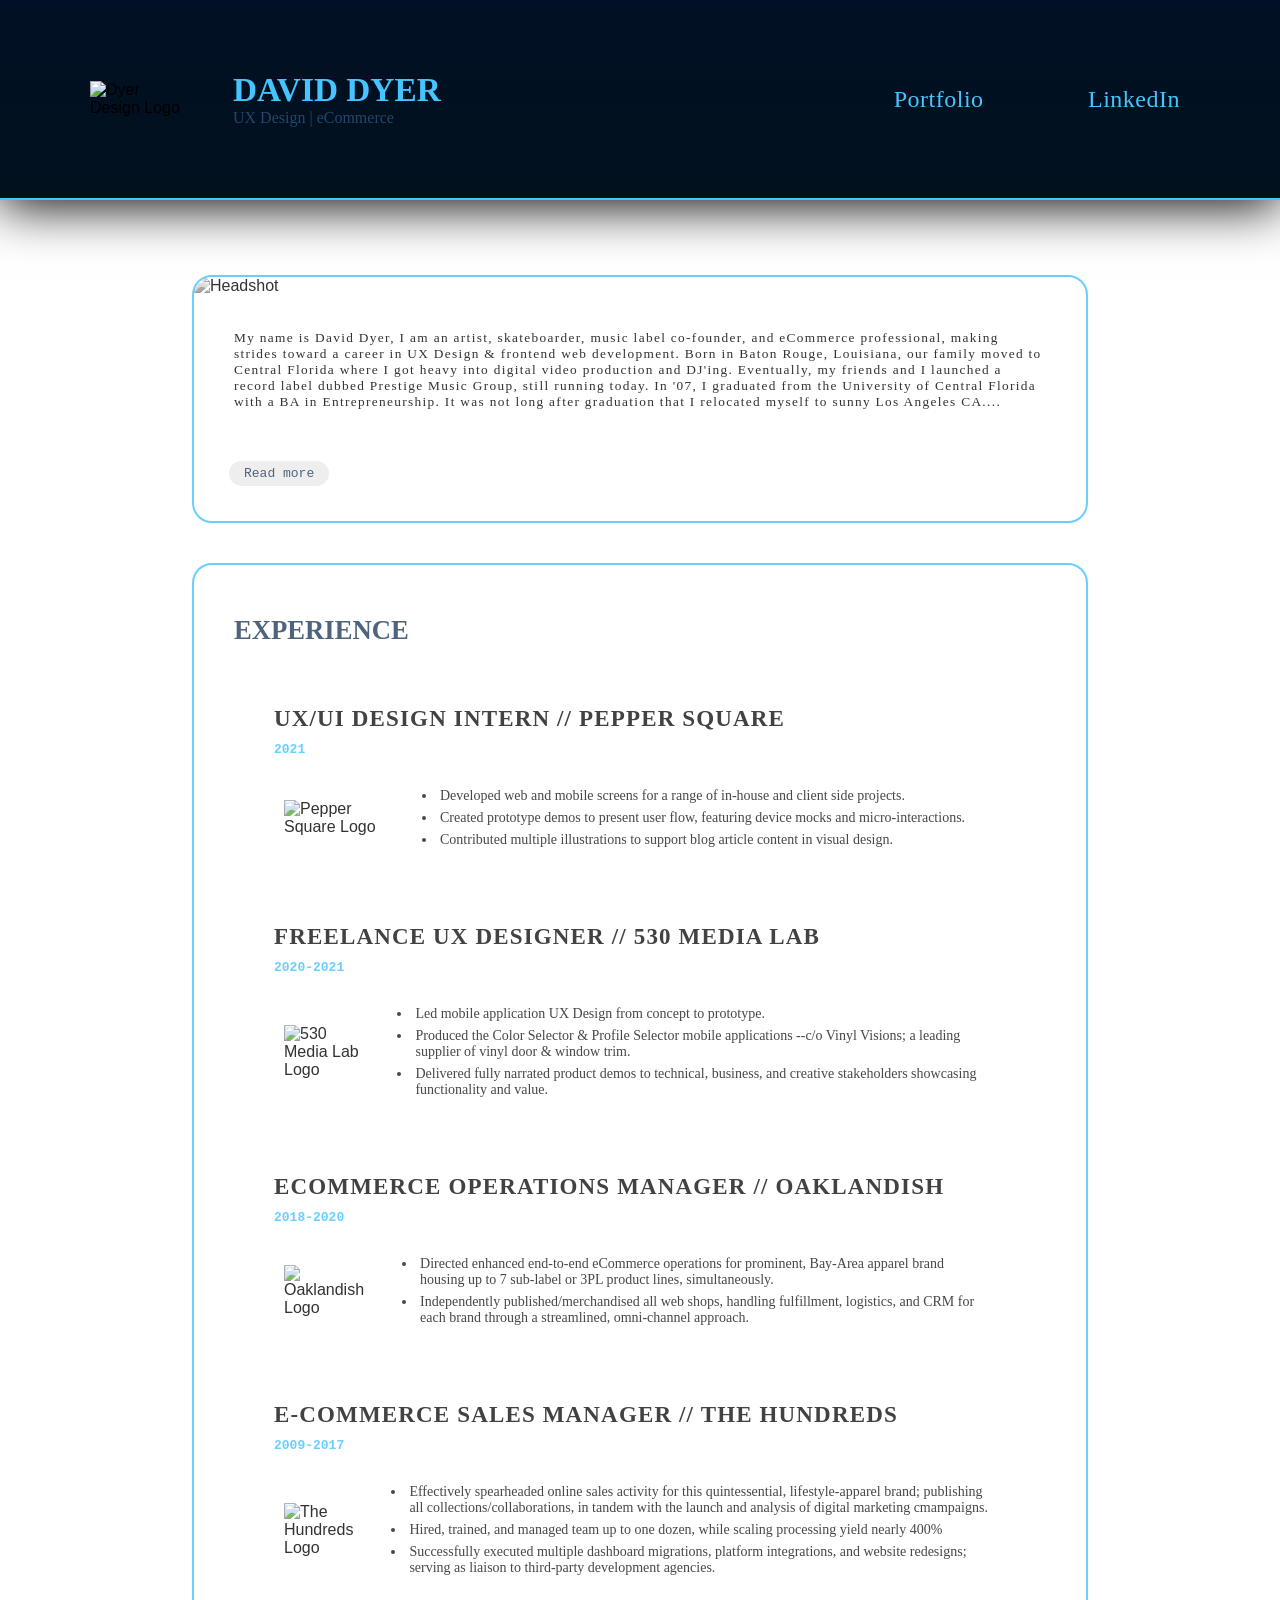
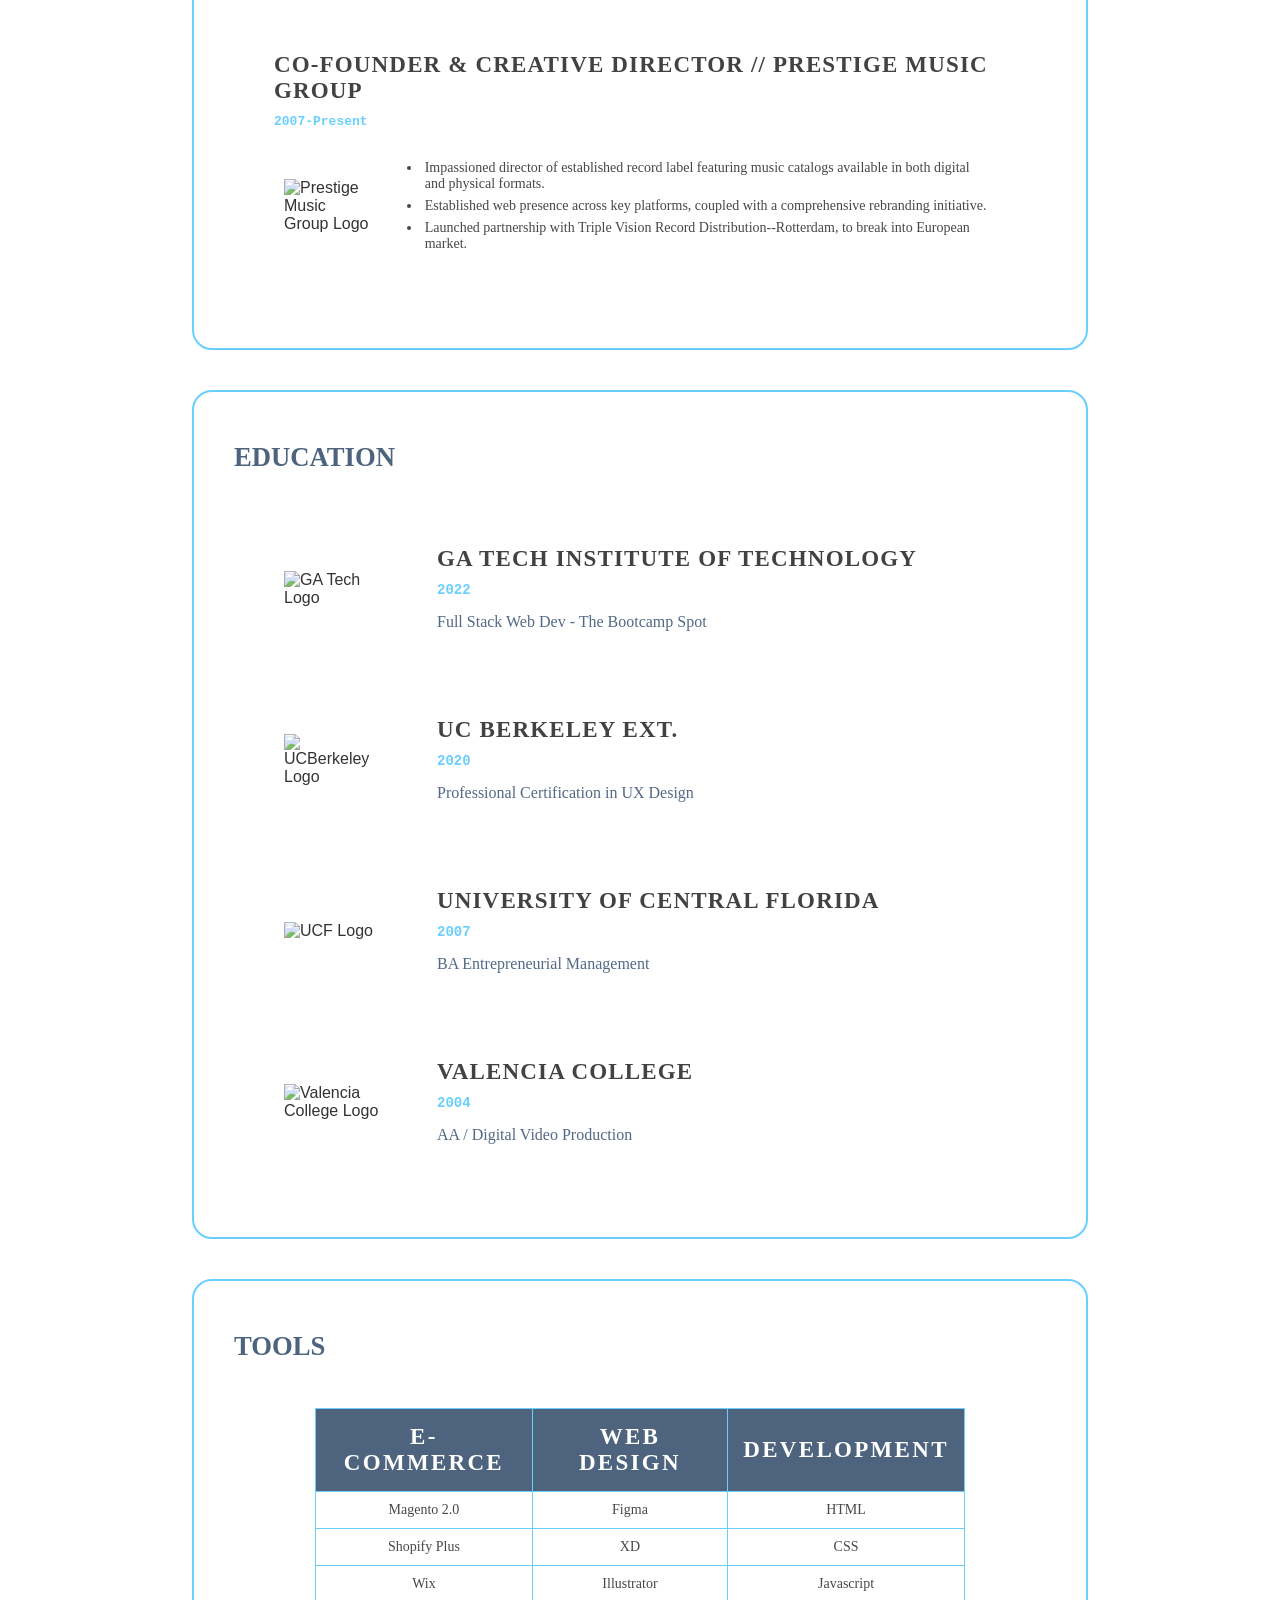
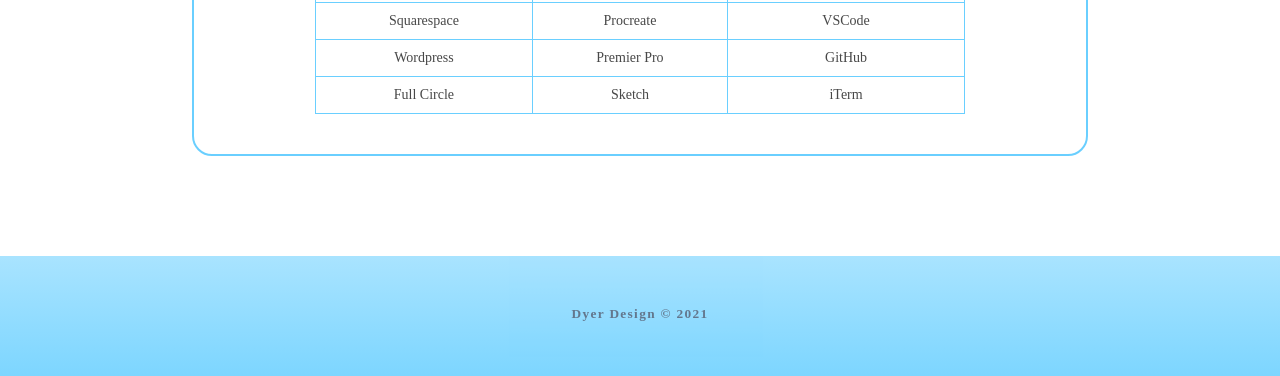
==== commit fa1fad11: "adding js. many changes to style" ====
--- a/resume.html
+++ b/resume.html
@@ -8,6 +8,7 @@
   </head>
 
   <body>
+    <!-- Entire Header Bar + Nav -->
     <header>
       <div class="logolockup">
         <img
@@ -33,12 +34,16 @@
       </nav>
     </header>
 
+    <!-- Profile Image and About Me section -->
     <section class="flexprofile">
+      <!-- Image -->
       <img
         id="headshot"
-        src="https://static.wixstatic.com/media/be3735_f303a255b2f7429faf125b5e27d0bdac~mv2.jpg"
+        src="https://static.wixstatic.com/media/be3735_616e6a013bd94d50a3349086ea65f07b~mv2.jpg"
         alt="Headshot"
       />
+      <!-- Bio -->
+      <div>
       <p>
         My name is David Dyer, I am an artist, skateboarder, music label
         co-founder, and eCommerce professional, making strides toward a career
@@ -48,32 +53,35 @@
         label dubbed Prestige Music Group, still running today. In '07, I
         graduated from the University of Central Florida with a BA in
         Entrepreneurship. It was not long after graduation that I relocated
-        myself to sunny Los Angeles CA.<br /><br />
-        In early '09, I gained an entry-level position with famed LA apparel
-        brand, The Hundreds. Within one year, I was promoted to eCommerce Sales
-        Manager. As the years went on, the collections and warehouse teams grew
-        in size, as did the responsibilities merging into digital marketing,
-        merchandising, logistics, 3PL, the list goes on. After years of building
-        trust with executives, I was able to position myself into a vital part
-        of our web development team. My input was largely considered with
-        respect to building out functionality for multiple website redesigns and
-        platform migrations. I believe this experience planted the seed that
-        later grew into aspirations for a career in UX Design.<br /><br />
-        In 2018 I ventured up to the Bay Area, landing in Oakland. There, I
-        joined up with community apparel brand Oaklandish as Operations
-        Specialist, working to establish and manage multiple sub-label web
-        shops, integrated sales channels, and help facilitate the start of their
-        partnership with the Oakland Roots Soccer Club. Soon I decided to
-        further my education by earning certification as a UX Designer from
-        UCBerkeley.<br /><br />
-        Enter COVID. I have relocated once again, now residing just outside of
-        Atlanta GA. Lately, you can find me offering freelance design services
-        while enrolled at GA Tech coding bootcamp for the fall term, putting all
-        the pieces together. Reach out, get in touch, and let's start a project
-        together!
+        myself to sunny Los Angeles CA.<span id="dots">...</span><br /><br />
+        <span id="fullBio">In early '09, I gained an entry-level position with famed LA apparel
+          brand, The Hundreds. Within one year, I was promoted to eCommerce
+          Sales Manager. As the years went on, the collections and warehouse
+          teams grew in size, as did the responsibilities merging into digital
+          marketing, merchandising, logistics, 3PL, the list goes on. After
+          years of building trust with executives, I was able to position myself
+          into a vital part of our web development team. My input was largely
+          considered with respect to building out functionality for multiple
+          website redesigns and platform migrations. I believe this experience
+          planted the seed that later grew into aspirations for a career in UX
+          Design.<br /><br />
+          In 2018 I ventured up to the Bay Area, landing in Oakland. There, I
+          joined up with community apparel brand Oaklandish as Operations
+          Specialist, working to establish and manage multiple sub-label web
+          shops, integrated sales channels, and help facilitate the start of
+          their partnership with the Oakland Roots Soccer Club. Soon I decided
+          to further my education by earning certification as a UX Designer from
+          UCBerkeley.<br /><br />
+          Enter COVID. I have relocated once again, now residing just outside of
+          Atlanta GA. Lately, you can find me offering freelance design services
+          while enrolled at GA Tech coding bootcamp for the fall term, putting
+          all the pieces together. Reach out, get in touch, and let's start a
+          project together!</span>
       </p>
+      <button onclick="expandBio()" id="readMore">Read more</button>
     </section>
 
+    <!-- All Work Experience  -->
     <section>
       <h1>EXPERIENCE</h1>
       <article>
@@ -155,6 +163,7 @@
           </ul>
         </div>
       </article>
+
       <article>
         <h2>E-COMMERCE SALES MANAGER // THE HUNDREDS</h2>
         <h4>2009-2017</h4>
@@ -218,81 +227,85 @@
       </article>
     </section>
 
+    <!-- All Education -->
     <section>
       <h1>EDUCATION</h1>
-      <br />
-      <br />
-      <div class="flexcontent">
-        <img
-          class="logos"
-          src="https://static.wixstatic.com/media/be3735_a85959608b9347daac4d0cac26610f11~mv2.png"
-          alt="GA Tech Logo"
-          width="10%"
-          height="auto"
-        />
-        <ul>
-          <h2>GA TECH INSTITUTE OF TECHNOLOGY</h2>
-          <h4>2022</h4>
-          <h5>Full Stack Web Dev - The Bootcamp Spot</h5>
-        </ul>
-      </div>
-      <br />
-      <br />
-      <br />
-      <div class="flexcontent">
-        <img
-          class="logos"
-          src="https://static.wixstatic.com/media/be3735_ea386e23cbac4ac2b5776696dd8dc9eb~mv2.png"
-          alt="UCBerkeley Logo"
-          width="10%"
-          height="auto"
-        />
-        <ul>
-          <h2>UC BERKELEY EXT.</h2>
-          <h4>2020</h4>
-          <h5>Professional Certification in UX Design</h5>
-        </ul>
-      </div>
-      <br />
-      <br />
-      <div class="flexcontent">
-        <img
-          class="logos"
-          src="https://static.wixstatic.com/media/be3735_3046594b25dd462a99f8f18c02f4d618~mv2.png"
-          alt="UCF Logo"
-          width="10%"
-          height="auto"
-        />
-        <ul>
-          <h2>UNIVERSITY OF CENTRAL FLORIDA</h2>
-          <h4>2007</h4>
-          <h5>BA Entrepreneurial Management</h5>
-        </ul>
-      </div>
-      <br />
-      <br />
-      <div class="flexcontent">
-        <img
-          class="logos"
-          src="https://static.wixstatic.com/media/be3735_0733866936eb4816a69afdb0b95dbc39~mv2.png"
-          alt="Valencia College Logo"
-          width="10%"
-          height="auto"
-        />
-        <ul>
-          <h2>VALENCIA COLLEGE</h2>
-          <h4>2004</h4>
-          <h5>AA / Digital Video Production</h5>
-        </ul>
-      </div>
+      <article>
+        <div class="flexcontent">
+          <img
+            class="logos"
+            src="https://static.wixstatic.com/media/be3735_a85959608b9347daac4d0cac26610f11~mv2.png"
+            alt="GA Tech Logo"
+            width="10%"
+            height="auto"
+          />
+          <ul>
+            <h2>GA TECH INSTITUTE OF TECHNOLOGY</h2>
+            <h4>2022</h4>
+            <h5>Full Stack Web Dev - The Bootcamp Spot</h5>
+          </ul>
+        </div>
+      </article>
+
+      <article>
+        <div class="flexcontent">
+          <img
+            class="logos"
+            src="https://static.wixstatic.com/media/be3735_ea386e23cbac4ac2b5776696dd8dc9eb~mv2.png"
+            alt="UCBerkeley Logo"
+            width="10%"
+            height="auto"
+          />
+          <ul>
+            <h2>UC BERKELEY EXT.</h2>
+            <h4>2020</h4>
+            <h5>Professional Certification in UX Design</h5>
+          </ul>
+        </div>
+      </article>
+
+      <article>
+        <div class="flexcontent">
+          <img
+            class="logos"
+            src="https://static.wixstatic.com/media/be3735_3046594b25dd462a99f8f18c02f4d618~mv2.png"
+            alt="UCF Logo"
+            width="10%"
+            height="auto"
+          />
+          <ul>
+            <h2>UNIVERSITY OF CENTRAL FLORIDA</h2>
+            <h4>2007</h4>
+            <h5>BA Entrepreneurial Management</h5>
+          </ul>
+        </div>
+      </article>
+
+      <article>
+        <div class="flexcontent">
+          <img
+            class="logos"
+            src="https://static.wixstatic.com/media/be3735_0733866936eb4816a69afdb0b95dbc39~mv2.png"
+            alt="Valencia College Logo"
+            width="10%"
+            height="auto"
+          />
+          <ul>
+            <h2>VALENCIA COLLEGE</h2>
+            <h4>2004</h4>
+            <h5>AA / Digital Video Production</h5>
+          </ul>
+        </div>
+      </article>
     </section>
 
+    <!-- All Tools Table -->
     <section>
       <h1>TOOLS</h1>
       <br />
       <br />
       <table>
-        <tr class="table">
+        <tr id="tableheader">
           <th>E-COMMERCE</th>
           <th>WEB DESIGN</th>
           <th>DEVELOPMENT</th>
@@ -315,7 +328,7 @@
         <tr>
           <td>Squarespace</td>
           <td>Procreate</td>
-          <td>VS Code</td>
+          <td>VSCode</td>
         </tr>
         <tr>
           <td>Wordpress</td>
@@ -329,10 +342,12 @@
         </tr>
       </table>
     </section>
-
-    <br />
-    <br />
-    <br />
-    <br />
   </body>
+
+  <footer>
+    <h6>Dyer Design © 2021</h6>
+  </footer>
+  
+  <!-- Linked Javascript -->
+  <script src="./script.js"></script>
 </html>
--- a/resume.css
+++ b/resume.css
@@ -10,6 +10,7 @@
   box-shadow: 0px 5px 50px black;
   margin-bottom: 100px;
   position: fixed;
+  z-index: 5;
 }
 
 #logo {
@@ -20,13 +21,14 @@
 
 #name {
   font-size: 25pt;
-
+  margin: 0;
   color: rgb(69, 196, 255);
 }
 
 .logolockup {
   display: inline-flex;
   align-items: center;
+  flex-wrap: nowrap;
 }
 
 #links {
@@ -45,9 +47,16 @@
 }
 
 #headshot {
-  height: 570px;
+  display: block;
+  width: 40%;
+  height: auto;
   border-radius: 18px 0 0 18px;
   margin-right: 40px;
+  filter: grayscale(1);
+}
+
+#headshot:hover {
+  filter: grayscale(0);
 }
 
 .flexprofile {
@@ -57,6 +66,37 @@
   padding: 0px;
 }
 
+p {
+  font-family: paralucent;
+  font-size: 10pt;
+  letter-spacing: 0.1em;
+  margin: 35px 40px 35px 0;
+}
+
+/* #dots {
+  display: none;
+} */
+
+#fullBio {
+  display: none;
+}
+
+#readMore {
+  font-family: monospace;
+  color: rgb(34, 62, 94);
+  padding: 5px 15px 5px 15px;
+  border-radius: 15px;
+  border: none;
+  background-color: rgb(234, 234, 234);
+  margin-bottom: 35px;
+}
+
+#readMore:hover {
+  color: rgb(69, 196, 255);
+  box-shadow: 0px 1px 7px rgb(209, 207, 207);
+}
+
+/* Background Fixed Image */
 body {
   background-image: url(https://static.wixstatic.com/media/be3735_b6158143609c4d9293f7dfb09dc847ac~mv2.jpg);
   background-size: cover;
@@ -65,14 +105,26 @@
 }
 
 section {
-  background-color: rgb(247, 247, 247);
+  box-sizing: border-box;
+  background-color: white;
   width: 70%;
-  border: 2px solid rgb(69, 196, 255);
   border-radius: 20px;
   margin: 40px auto;
   padding: 40px;
-}
-
+  border: 2px solid rgb(69, 196, 255);
+  opacity: 0.8;
+}
+
+section:hover {
+  box-sizing: border-box;
+  border: 2px solid rgb(69, 196, 255);
+  box-shadow: 0px 5px 50px rgb(173, 229, 255);
+  margin-top: 275px 40px;
+  margin-left: auto;
+  opacity: 1;
+}
+
+/* All work experience + all education */
 article {
   margin: 60px 40px 40px 40px;
 }
@@ -81,7 +133,7 @@
 h1 {
   font-family: "futura-bold";
   font-size: 20pt;
-  margin: 10px 0 10px 0;
+  margin: 10px 10px 10px 0;
   color: rgb(34, 62, 94);
 }
 
@@ -98,7 +150,7 @@
 h4 {
   font-family: monospace;
   color: rgb(69, 196, 255);
-  padding: 10px;
+  padding: 10px 10px 15px 0;
 }
 
 .logos {
@@ -106,10 +158,9 @@
   width: 100px;
 }
 
-/* bullet points and tools */
+/* Experience bullet points */
 li,
-ul,
-td {
+ul {
   font-family: futura;
   font-weight: 100;
   font-size: 14px;
@@ -117,12 +168,13 @@
   color: rgb(27, 27, 27);
 }
 
-p {
-  font-family: paralucent;
-  font-size: 11pt;
-  letter-spacing: 0.05em;
+/* All Tools List */
+td {
+  font-family: futura;
+  font-weight: 100;
+  font-size: 14px;
+  padding: 10px;
   color: rgb(27, 27, 27);
-  margin: 35px 40px 35px 0;
 }
 
 /* subtexts */
@@ -133,17 +185,6 @@
   color: rgb(39, 69, 104);
 }
 
-.table {
-  color: white;
-  width: 800px;
-  font-family: paralucent;
-  font-size: 23px;
-  font-weight: 900;
-  background-color: rgb(34, 62, 94);
-  padding: 5px;
-  letter-spacing: 0.1em;
-}
-
 .flexcontent {
   display: flex;
   align-items: center;
@@ -151,34 +192,129 @@
   justify-content: flex-start;
 }
 
-table,
+table {
+  width: 80%;
+  border: 1px solid rgb(69, 196, 255);
+  border-collapse: collapse;
+  text-align: center;
+  margin: auto;
+}
+
+#tableheader {
+  color: white;
+  font-family: paralucent;
+  font-size: 23px;
+  font-weight: 900;
+  background-color: rgb(34, 62, 94);
+  letter-spacing: 0.1em;
+}
+
+/* table headers */
+th {
+  text-align: left;
+  padding: 15px;
+  text-align: center;
+  border: 1px solid rgb(69, 196, 255);
+  border-collapse: collapse;
+}
+
+tr {
+  margin: 0;
+}
+
 td {
   border: 1px solid rgb(69, 196, 255);
   border-collapse: collapse;
 }
 
-/* table headers */
-th {
-  text-align: left;
-  padding: 5px;
+footer {
+  text-align: center;
+  height: 100px;
+  width: 100%;
+  padding: 50px 50px 70px 50px;
+  background-image: linear-gradient(rgb(132, 216, 255), rgb(69, 196, 255));
+  opacity: 0.7;
+  margin-top: 100px;
+}
+
+h6 {
+  font-family: paralucent;
+  font-size: 10pt;
+  letter-spacing: 0.1em;
+  font-weight: 900;
+  color: rgb(34, 62, 94);
+}
+
+@media screen and (max-width: 1400px) {
+  .flexprofile {
+    flex-direction: column;
+    align-items: center;
+  }
+
+  #headshot {
+    width: 100%;
+    height: auto;
+    border-radius: 18px 18px 0 0;
+    margin: 0;
+  }
+
+  p {
+    font-size: 10pt;
+    letter-spacing: 0.1em;
+    margin: 35px 40px 35px 40px;
+  }
+
+  #readMore {
+    margin-left: 35px;
+  }
 }
 
 @media screen and (max-width: 900px) {
+  header {
+    height: 400px;
+    flex-direction: column;
+    padding: 20px;
+    justify-content: space-around;
+  }
+  #logo {
+    margin: 20px 0 0 20px;
+  }
+
+  .flexprofile {
+    margin-top: 500px;
+    width: 80%;
+  }
+
+  .logolockup {
+    flex-direction: column;
+    text-align: center;
+    justify-content: space-around;
+    flex-wrap: nowrap;
+    margin-bottom: 40px;
+  }
+
+  section {
+    width: 80%;
+    padding: 20px;
+  }
+
+  h1 {
+    text-align: center;
+  }
+
   .flexcontent {
     flex-direction: column;
-    align-items: center;
-  }
-
-  .flexheader {
-    flex-direction: column;
-    align-items: center;
-    justify-content: space-around;
-  }
+  }
+
   .logos {
-    margin-bottom: 20px;
-  }
-
-  header {
-    height: 250px;
-  }
-}
+    margin: 0 0 20px 0;
+  }
+
+  th {
+    padding: 10px 5px 10px 5px;
+  }
+
+  table {
+    margin-bottom: 25px;
+  }
+}
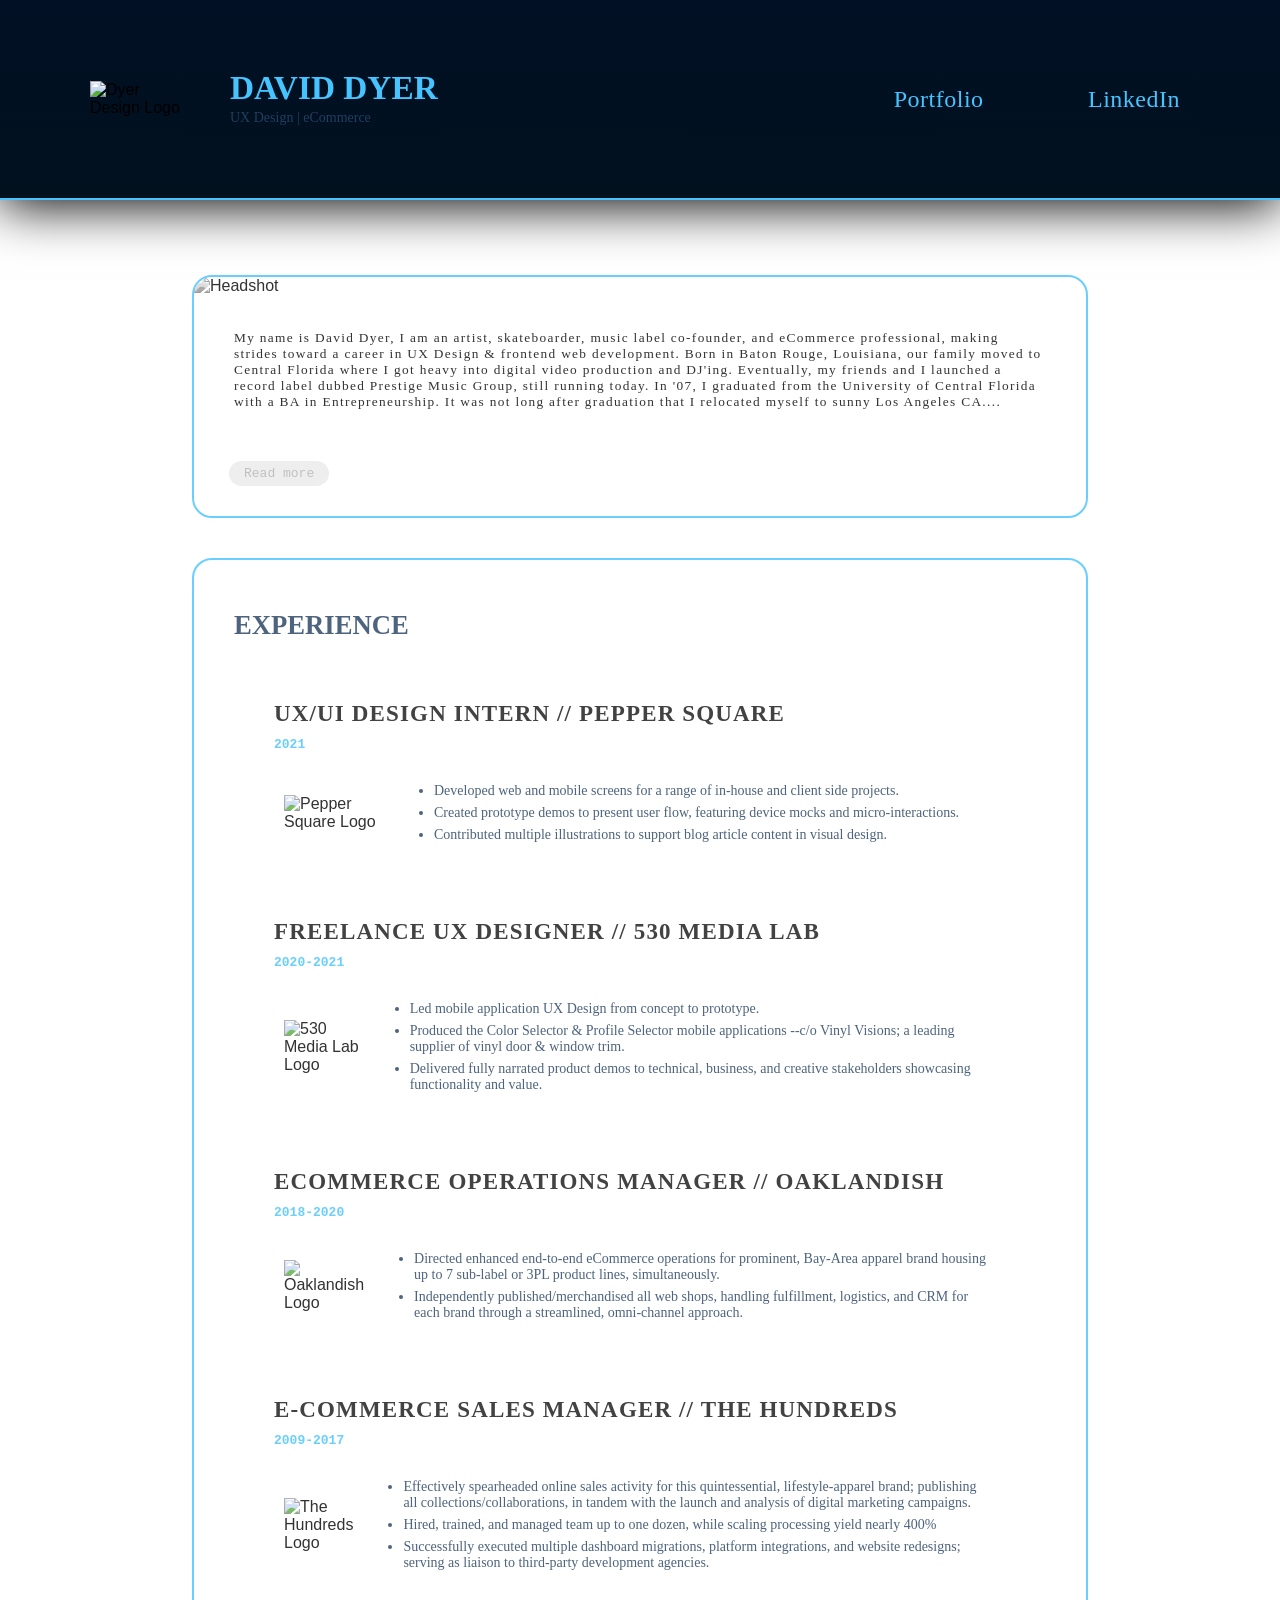
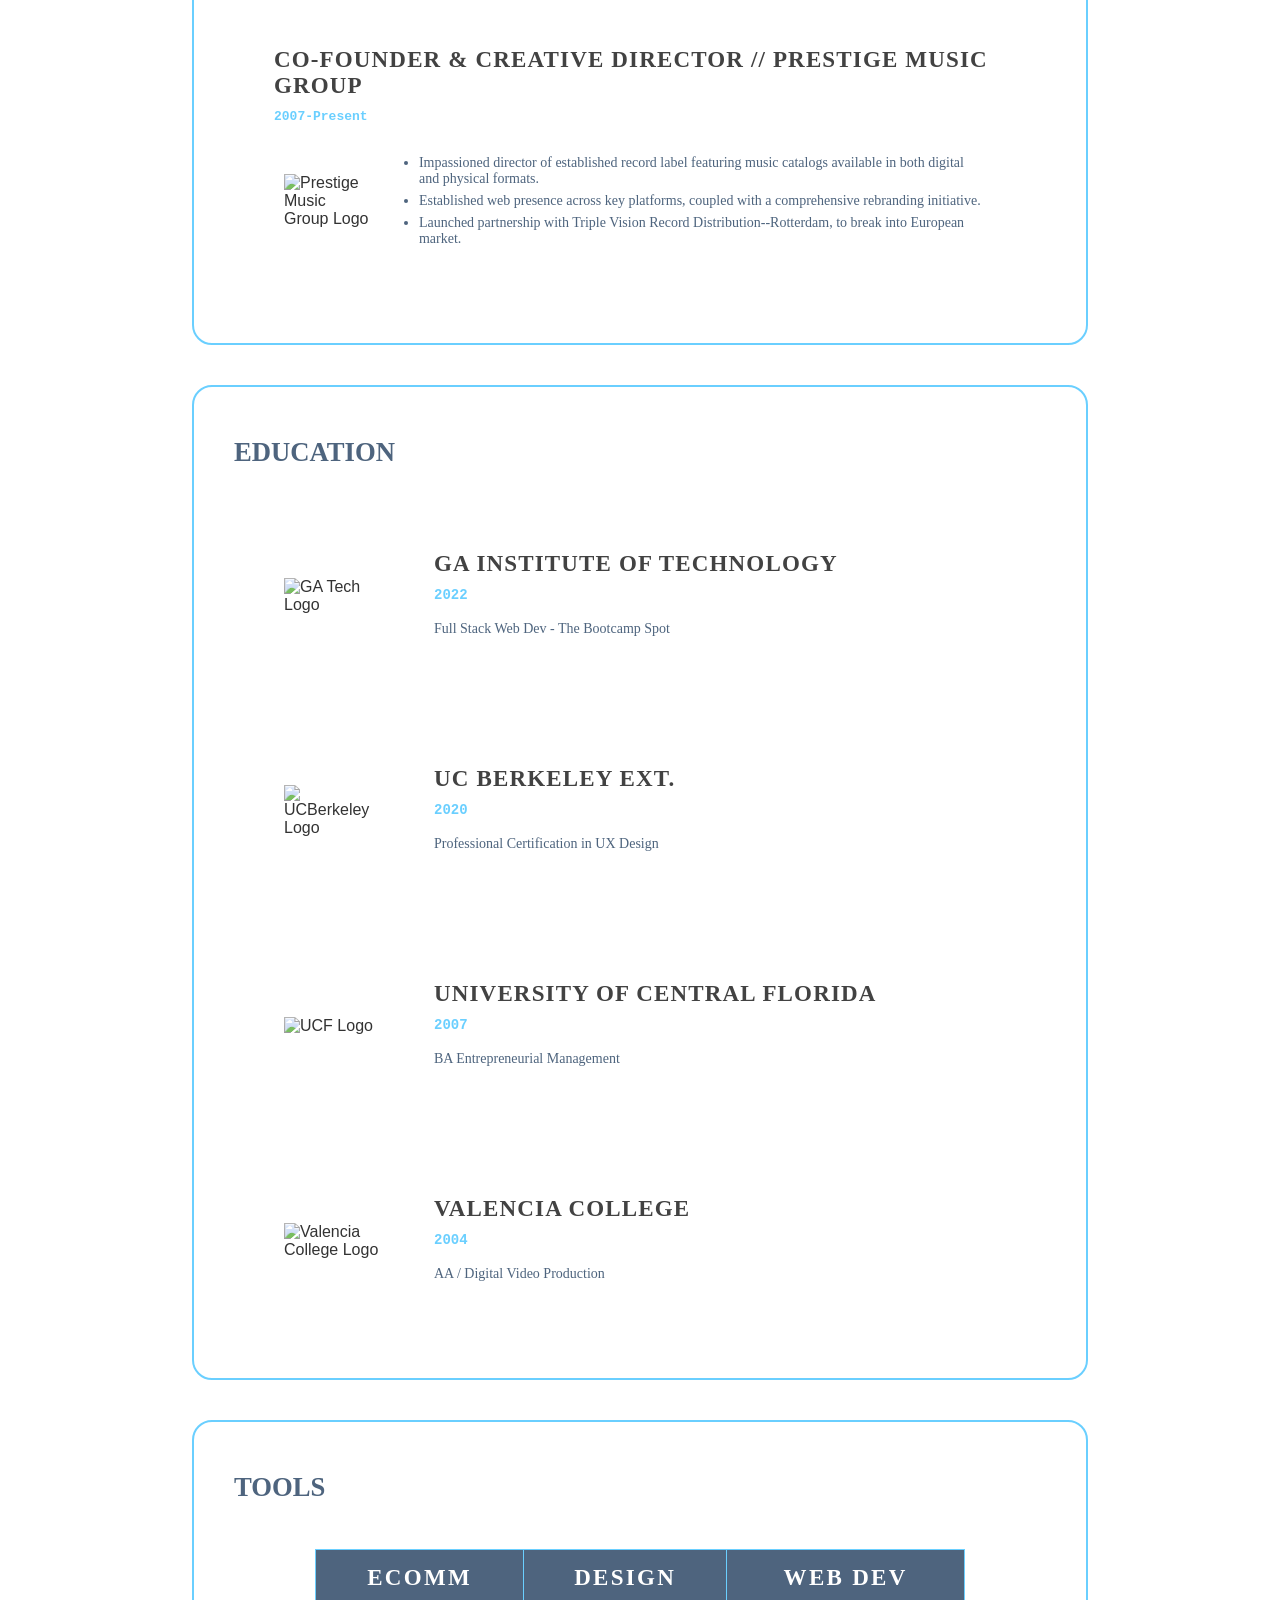
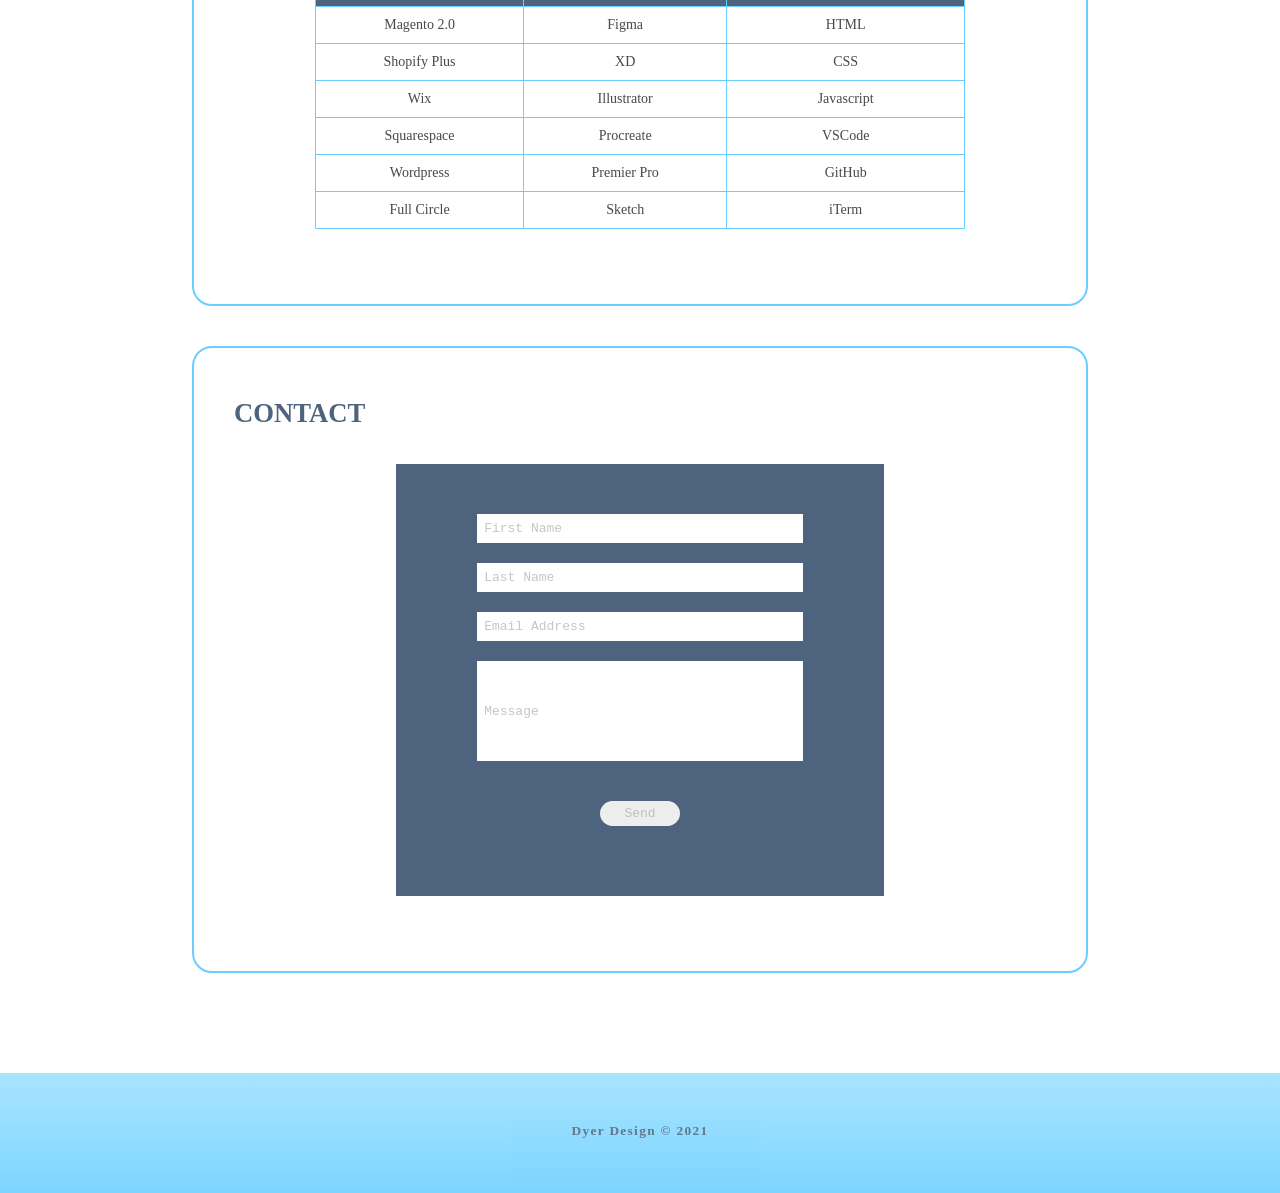
==== commit 68571b1e: "created table, grid for schools, fixed read more button" ====
--- a/resume.html
+++ b/resume.html
@@ -44,41 +44,45 @@
       />
       <!-- Bio -->
       <div>
-      <p>
-        My name is David Dyer, I am an artist, skateboarder, music label
-        co-founder, and eCommerce professional, making strides toward a career
-        in UX Design & frontend web development. Born in Baton Rouge, Louisiana,
-        our family moved to Central Florida where I got heavy into digital video
-        production and DJ'ing. Eventually, my friends and I launched a record
-        label dubbed Prestige Music Group, still running today. In '07, I
-        graduated from the University of Central Florida with a BA in
-        Entrepreneurship. It was not long after graduation that I relocated
-        myself to sunny Los Angeles CA.<span id="dots">...</span><br /><br />
-        <span id="fullBio">In early '09, I gained an entry-level position with famed LA apparel
-          brand, The Hundreds. Within one year, I was promoted to eCommerce
-          Sales Manager. As the years went on, the collections and warehouse
-          teams grew in size, as did the responsibilities merging into digital
-          marketing, merchandising, logistics, 3PL, the list goes on. After
-          years of building trust with executives, I was able to position myself
-          into a vital part of our web development team. My input was largely
-          considered with respect to building out functionality for multiple
-          website redesigns and platform migrations. I believe this experience
-          planted the seed that later grew into aspirations for a career in UX
-          Design.<br /><br />
-          In 2018 I ventured up to the Bay Area, landing in Oakland. There, I
-          joined up with community apparel brand Oaklandish as Operations
-          Specialist, working to establish and manage multiple sub-label web
-          shops, integrated sales channels, and help facilitate the start of
-          their partnership with the Oakland Roots Soccer Club. Soon I decided
-          to further my education by earning certification as a UX Designer from
-          UCBerkeley.<br /><br />
-          Enter COVID. I have relocated once again, now residing just outside of
-          Atlanta GA. Lately, you can find me offering freelance design services
-          while enrolled at GA Tech coding bootcamp for the fall term, putting
-          all the pieces together. Reach out, get in touch, and let's start a
-          project together!</span>
-      </p>
-      <button onclick="expandBio()" id="readMore">Read more</button>
+        <p>
+          My name is David Dyer, I am an artist, skateboarder, music label
+          co-founder, and eCommerce professional, making strides toward a career
+          in UX Design & frontend web development. Born in Baton Rouge,
+          Louisiana, our family moved to Central Florida where I got heavy into
+          digital video production and DJ'ing. Eventually, my friends and I
+          launched a record label dubbed Prestige Music Group, still running
+          today. In '07, I graduated from the University of Central Florida with
+          a BA in Entrepreneurship. It was not long after graduation that I
+          relocated myself to sunny Los Angeles CA.<span id="dots">...</span
+          ><br /><br />
+          <span id="fullBio"
+            >In early '09, I gained an entry-level position with famed LA
+            apparel brand, The Hundreds. Within one year, I was promoted to
+            eCommerce Sales Manager. As the years went on, the collections and
+            warehouse teams grew in size, as did the responsibilities merging
+            into digital marketing, merchandising, logistics, 3PL, the list goes
+            on. After years of building trust with executives, I was able to
+            position myself into a vital part of our web development team. My
+            input was largely considered with respect to building out
+            functionality for multiple website redesigns and platform
+            migrations. I believe this experience planted the seed that later
+            grew into aspirations for a career in UX Design.<br /><br />
+            In 2018 I ventured up to the Bay Area, landing in Oakland. There, I
+            joined up with community apparel brand Oaklandish as Operations
+            Specialist, working to establish and manage multiple sub-label web
+            shops, integrated sales channels, and help facilitate the start of
+            their partnership with the Oakland Roots Soccer Club. Soon I decided
+            to further my education by earning certification as a UX Designer
+            from UCBerkeley.<br /><br />
+            Enter COVID. I have relocated once again, now residing just outside
+            of Atlanta GA. Lately, you can find me offering freelance design
+            services while enrolled at GA Tech coding bootcamp for the fall
+            term, putting all the pieces together. Reach out, get in touch, and
+            let's start a project together!</span
+          >
+        </p>
+        <button onclick="expandBio()" id="readMore">Read more</button>
+      </div>
     </section>
 
     <!-- All Work Experience  -->
@@ -180,7 +184,7 @@
               Effectively spearheaded online sales activity for this
               quintessential, lifestyle-apparel brand; publishing all
               collections/collaborations, in tandem with the launch and analysis
-              of digital marketing cmampaigns.
+              of digital marketing campaigns.
             </li>
             <li>
               Hired, trained, and managed team up to one dozen, while scaling
@@ -230,8 +234,8 @@
     <!-- All Education -->
     <section>
       <h1>EDUCATION</h1>
-      <article>
-        <div class="flexcontent">
+      <div class="flexgrid">
+        <article class="flexcontent">
           <img
             class="logos"
             src="https://static.wixstatic.com/media/be3735_a85959608b9347daac4d0cac26610f11~mv2.png"
@@ -240,15 +244,13 @@
             height="auto"
           />
           <ul>
-            <h2>GA TECH INSTITUTE OF TECHNOLOGY</h2>
+            <h2>GA INSTITUTE OF TECHNOLOGY</h2>
             <h4>2022</h4>
             <h5>Full Stack Web Dev - The Bootcamp Spot</h5>
           </ul>
-        </div>
-      </article>
-
-      <article>
-        <div class="flexcontent">
+        </article>
+
+        <article class="flexcontent">
           <img
             class="logos"
             src="https://static.wixstatic.com/media/be3735_ea386e23cbac4ac2b5776696dd8dc9eb~mv2.png"
@@ -261,11 +263,9 @@
             <h4>2020</h4>
             <h5>Professional Certification in UX Design</h5>
           </ul>
-        </div>
-      </article>
-
-      <article>
-        <div class="flexcontent">
+        </article>
+
+        <article class="flexcontent">
           <img
             class="logos"
             src="https://static.wixstatic.com/media/be3735_3046594b25dd462a99f8f18c02f4d618~mv2.png"
@@ -278,11 +278,9 @@
             <h4>2007</h4>
             <h5>BA Entrepreneurial Management</h5>
           </ul>
-        </div>
-      </article>
-
-      <article>
-        <div class="flexcontent">
+        </article>
+
+        <article class="flexcontent">
           <img
             class="logos"
             src="https://static.wixstatic.com/media/be3735_0733866936eb4816a69afdb0b95dbc39~mv2.png"
@@ -295,8 +293,8 @@
             <h4>2004</h4>
             <h5>AA / Digital Video Production</h5>
           </ul>
-        </div>
-      </article>
+        </article>
+      </div>
     </section>
 
     <!-- All Tools Table -->
@@ -306,9 +304,9 @@
       <br />
       <table>
         <tr id="tableheader">
-          <th>E-COMMERCE</th>
-          <th>WEB DESIGN</th>
-          <th>DEVELOPMENT</th>
+          <th>ECOMM</th>
+          <th>DESIGN</th>
+          <th>WEB DEV</th>
         </tr>
         <tr>
           <td>Magento 2.0</td>
@@ -342,12 +340,21 @@
         </tr>
       </table>
     </section>
+
+<section>
+  <h1>CONTACT</h1>
+  <form>
+    <input type="text" placeholder="First Name"></input>
+    <input type="text" placeholder="Last Name"></input>
+    <input type="text" placeholder="Email Address"></input>
+    <input type="text" placeholder="Message" id="message"></input>
+    <button id="send">Send</button>
+  </form>
+</section>
   </body>
-
   <footer>
     <h6>Dyer Design © 2021</h6>
   </footer>
-  
   <!-- Linked Javascript -->
   <script src="./script.js"></script>
 </html>
--- a/resume.css
+++ b/resume.css
@@ -51,7 +51,6 @@
   width: 40%;
   height: auto;
   border-radius: 18px 0 0 18px;
-  margin-right: 40px;
   filter: grayscale(1);
 }
 
@@ -66,34 +65,33 @@
   padding: 0px;
 }
 
+/* Bio */
 p {
   font-family: paralucent;
-  font-size: 10pt;
+  font-size: 9.5pt;
   letter-spacing: 0.1em;
-  margin: 35px 40px 35px 0;
-}
-
-/* #dots {
-  display: none;
-} */
-
+  margin: 30px;
+}
+
+/* Expanded Bio */
 #fullBio {
   display: none;
 }
 
+/* Button */
 #readMore {
   font-family: monospace;
-  color: rgb(34, 62, 94);
+  color: rgb(177, 177, 177);
   padding: 5px 15px 5px 15px;
   border-radius: 15px;
   border: none;
   background-color: rgb(234, 234, 234);
-  margin-bottom: 35px;
+  margin: 0 0 30px 30px;
 }
 
 #readMore:hover {
   color: rgb(69, 196, 255);
-  box-shadow: 0px 1px 7px rgb(209, 207, 207);
+  box-shadow: 0px 1px 5px rgb(209, 207, 207);
 }
 
 /* Background Fixed Image */
@@ -117,7 +115,6 @@
 
 section:hover {
   box-sizing: border-box;
-  border: 2px solid rgb(69, 196, 255);
   box-shadow: 0px 5px 50px rgb(173, 229, 255);
   margin-top: 275px 40px;
   margin-left: auto;
@@ -146,6 +143,10 @@
   letter-spacing: 0.05em;
 }
 
+h2:hover {
+  color: rgb(69, 196, 255);
+}
+
 /* dates */
 h4 {
   font-family: monospace;
@@ -153,60 +154,50 @@
   padding: 10px 10px 15px 0;
 }
 
+/* All company or school logos */
 .logos {
   margin-right: 50px;
   width: 100px;
 }
 
+/* .logos:hover {
+  width: 110px;
+} */
+
 /* Experience bullet points */
 li,
-ul {
+ul,
+h5 {
   font-family: futura;
   font-weight: 100;
   font-size: 14px;
-  padding: 3px;
-  color: rgb(27, 27, 27);
-}
-
-/* All Tools List */
-td {
-  font-family: futura;
-  font-weight: 100;
-  font-size: 14px;
-  padding: 10px;
-  color: rgb(27, 27, 27);
-}
-
-/* subtexts */
-h5 {
-  font-family: futura;
-  font-weight: 200;
-  font-size: 16px;
-  color: rgb(39, 69, 104);
-}
-
+  padding: 3px 5px 3px 0;
+  color: rgb(34, 62, 94);
+}
+
+/* Contains company/school logos alongside list items */
 .flexcontent {
   display: flex;
   align-items: center;
   padding: 10px;
-  justify-content: flex-start;
-}
-
+}
+
+/* Grid for schools only  */
+.flexgrid {
+  display: flex;
+  flex-wrap: wrap;
+  justify-content: left;
+  align-content: left;
+}
+
+/* Tools Table */
 table {
   width: 80%;
   border: 1px solid rgb(69, 196, 255);
   border-collapse: collapse;
   text-align: center;
   margin: auto;
-}
-
-#tableheader {
-  color: white;
-  font-family: paralucent;
-  font-size: 23px;
-  font-weight: 900;
-  background-color: rgb(34, 62, 94);
-  letter-spacing: 0.1em;
+  margin-bottom: 35px;
 }
 
 /* table headers */
@@ -218,13 +209,84 @@
   border-collapse: collapse;
 }
 
-tr {
-  margin: 0;
-}
-
+th:hover {
+  color: rgb(69, 196, 255);
+}
+
+#tableheader {
+  color: white;
+  font-family: paralucent;
+  font-size: 23px;
+  font-weight: 900;
+  background-color: rgb(34, 62, 94);
+  letter-spacing: 0.1em;
+}
+
+/* tools list items */
 td {
   border: 1px solid rgb(69, 196, 255);
   border-collapse: collapse;
+  font-family: futura;
+  font-weight: 100;
+  font-size: 14px;
+  padding: 10px;
+  color: rgb(27, 27, 27);
+}
+
+td:hover {
+  color: rgb(69, 196, 255);
+}
+
+/* Contact form */
+form {
+  display: flex;
+  flex-direction: column;
+  align-content: center;
+  justify-content: space-around;
+  background-color: rgb(34, 62, 94);
+  height: auto;
+  width: 60%;
+  padding: 40px;
+  margin: 35px auto 35px auto;
+}
+/* Input fields */
+input {
+  width: 80%;
+  margin: 10px auto 10px auto;
+  padding: 5px;
+  font-family: monospace;
+  color: rgb(177, 177, 177);
+  border: 2px solid transparent;
+}
+
+input::placeholder {
+  opacity: 0.5;
+}
+
+input:hover {
+  border: 2px solid rgb(69, 196, 255);
+}
+
+#message {
+  height: 100px;
+}
+
+/* Send Button */
+#send {
+  font-family: monospace;
+  color: rgb(177, 177, 177);
+  padding: 5px 15px 5px 15px;
+  border-radius: 15px;
+  border: none;
+  background-color: rgb(234, 234, 234);
+  margin: 30px auto 30px auto;
+  width: 80px;
+  height: auto;
+}
+
+#send:hover {
+  color: rgb(69, 196, 255);
+  box-shadow: 0px 1px 7px rgb(15, 24, 48);
 }
 
 footer {
@@ -237,12 +299,19 @@
   margin-top: 100px;
 }
 
+/* footer copyright text */
 h6 {
   font-family: paralucent;
   font-size: 10pt;
   letter-spacing: 0.1em;
   font-weight: 900;
   color: rgb(34, 62, 94);
+}
+
+@media screen and (max-width: 1670px) {
+  .flexgrid {
+    flex-direction: column;
+  }
 }
 
 @media screen and (max-width: 1400px) {
@@ -267,6 +336,10 @@
   #readMore {
     margin-left: 35px;
   }
+
+  #logoadjust {
+    margin-left: 0px;
+  }
 }
 
 @media screen and (max-width: 900px) {
@@ -300,6 +373,7 @@
 
   h1 {
     text-align: center;
+    margin-top: 35px;
   }
 
   .flexcontent {
@@ -311,10 +385,11 @@
   }
 
   th {
-    padding: 10px 5px 10px 5px;
+    padding: 15px;
   }
 
   table {
-    margin-bottom: 25px;
-  }
-}
+    margin-bottom: 35px;
+    width: 90%;
+  }
+}
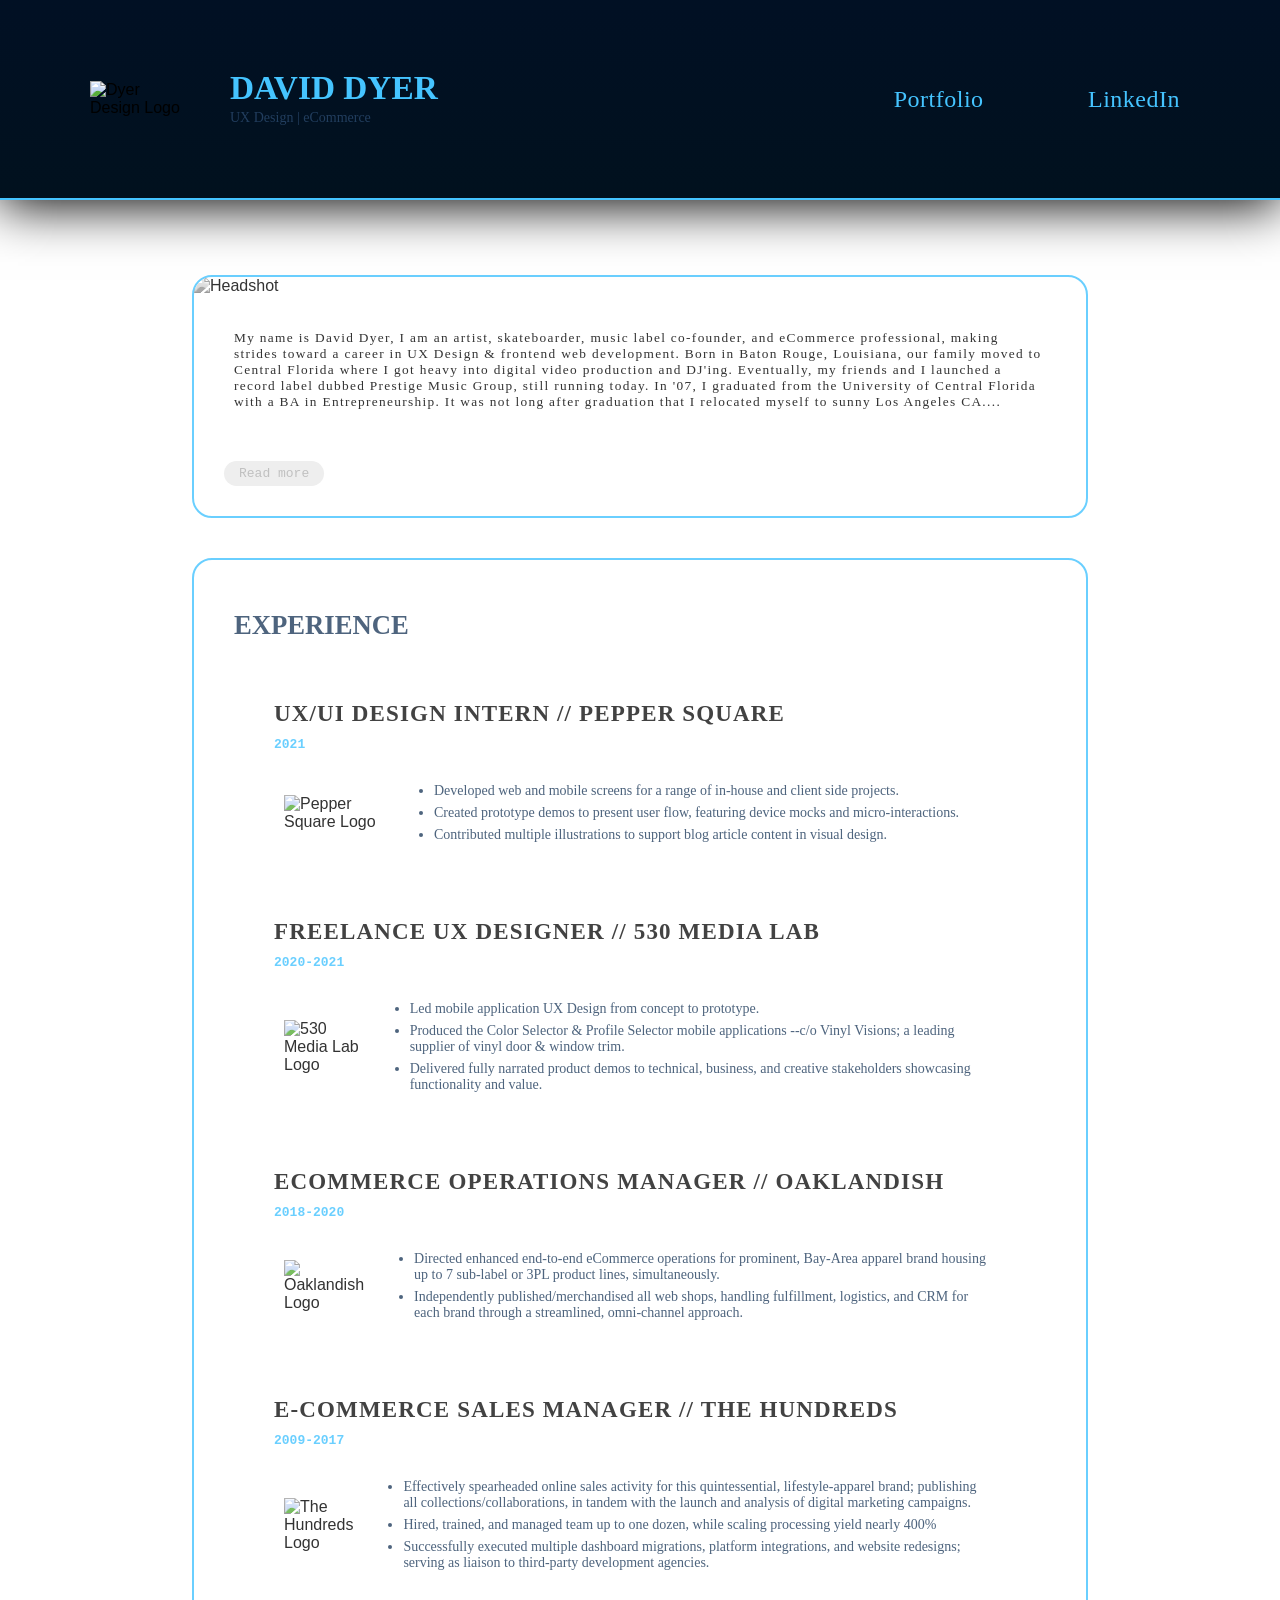
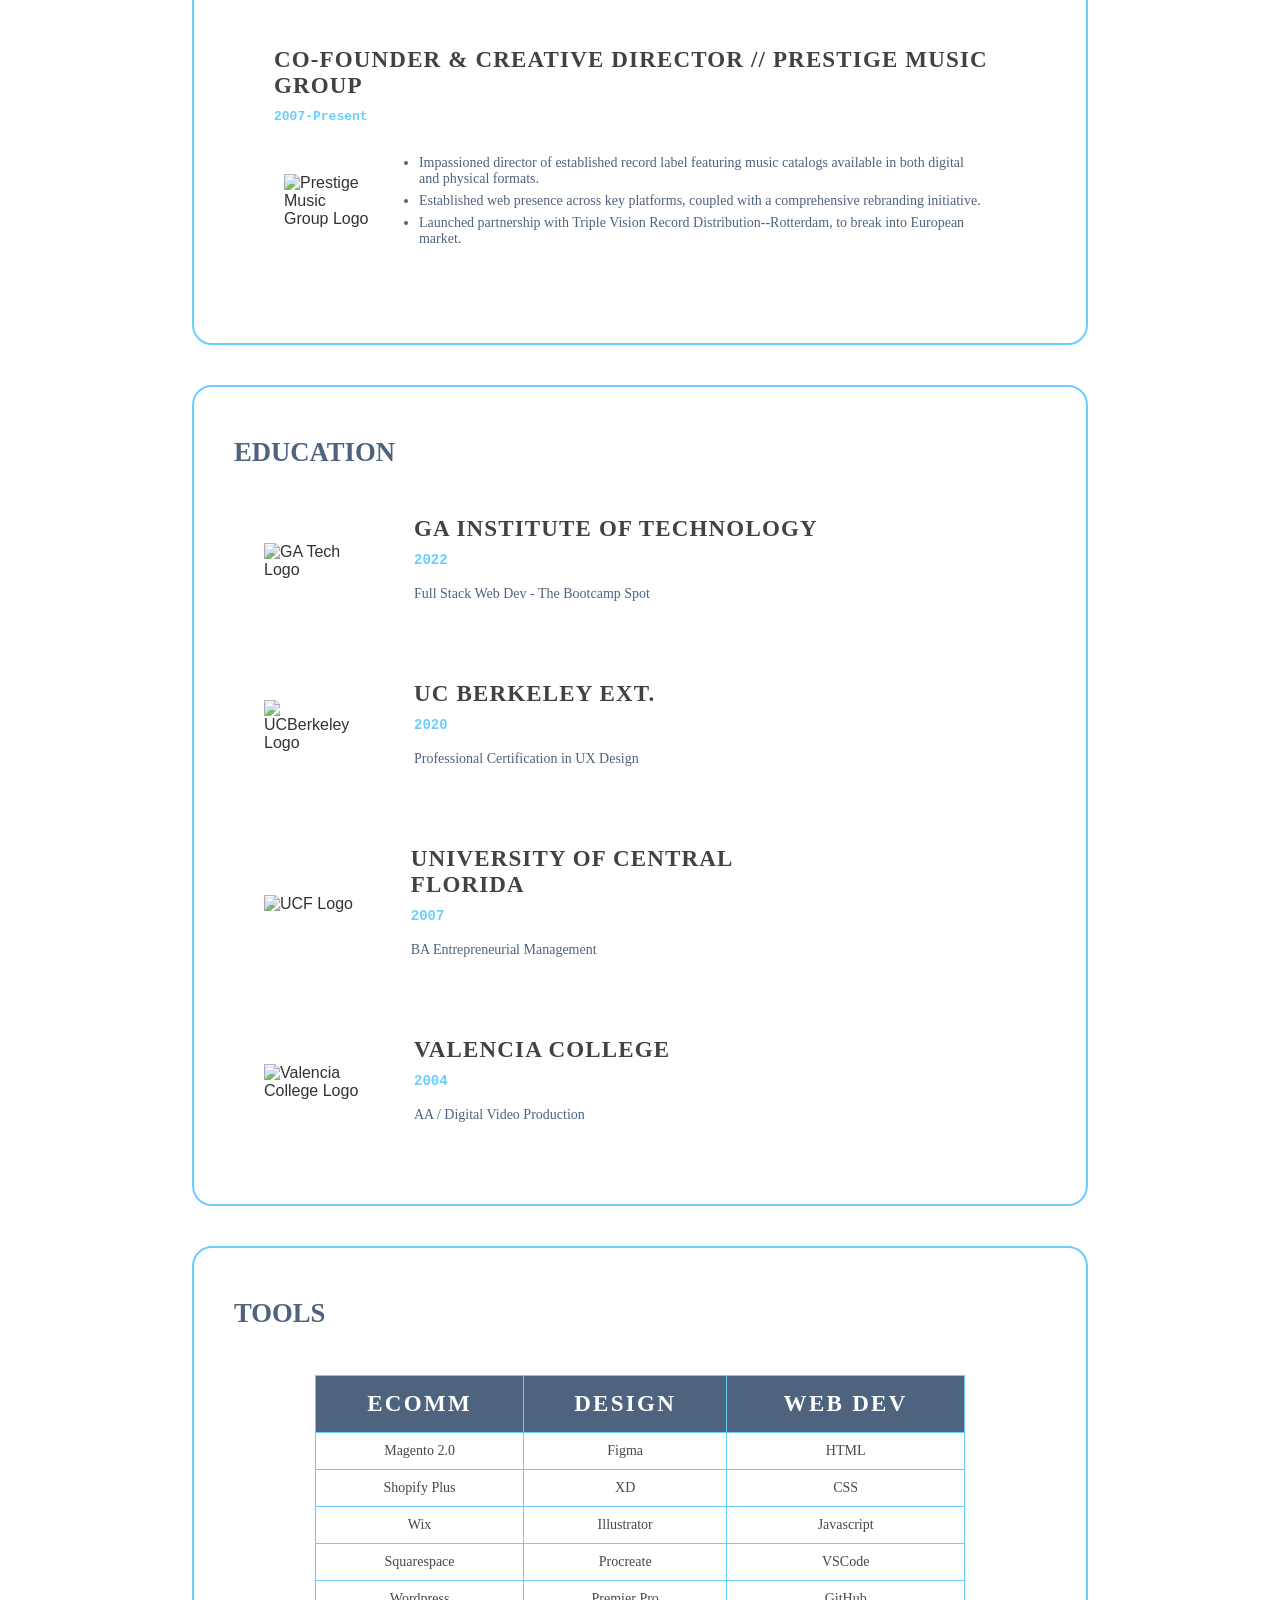
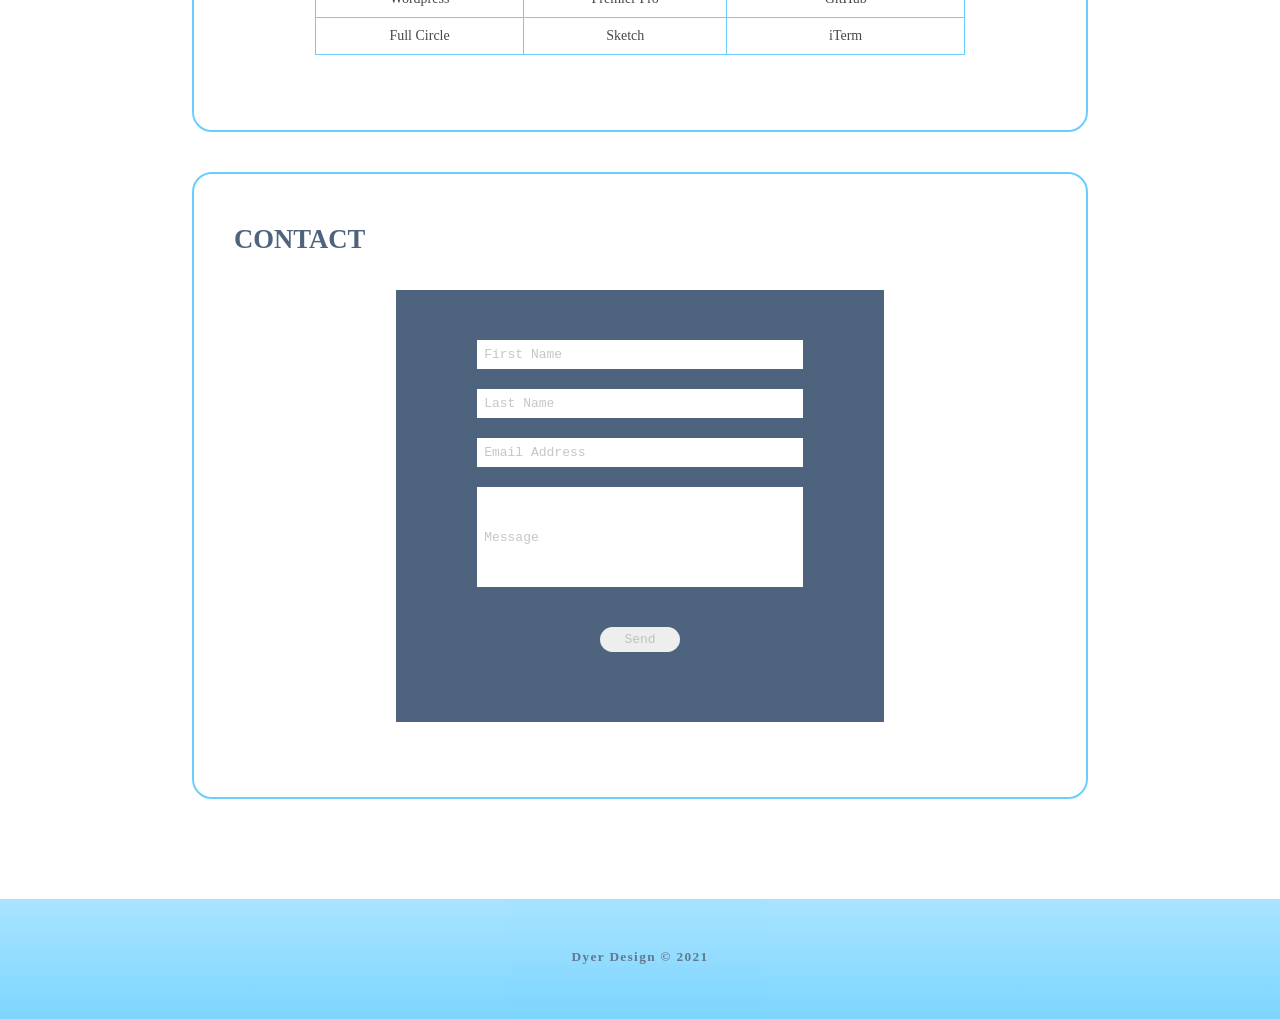
==== commit 349c3ed9: "fixed some css styling, simplified read more button js" ====
--- a/resume.html
+++ b/resume.html
@@ -53,9 +53,9 @@
           launched a record label dubbed Prestige Music Group, still running
           today. In '07, I graduated from the University of Central Florida with
           a BA in Entrepreneurship. It was not long after graduation that I
-          relocated myself to sunny Los Angeles CA.<span id="dots">...</span
+          relocated myself to sunny Los Angeles CA.<span class="dots">...</span
           ><br /><br />
-          <span id="fullBio"
+          <span class="fullBio"
             >In early '09, I gained an entry-level position with famed LA
             apparel brand, The Hundreds. Within one year, I was promoted to
             eCommerce Sales Manager. As the years went on, the collections and
@@ -81,7 +81,7 @@
             let's start a project together!</span
           >
         </p>
-        <button onclick="expandBio()" id="readMore">Read more</button>
+        <button class="readMore">Read more</button>
       </div>
     </section>
 
@@ -91,7 +91,7 @@
       <article>
         <h2>UX/UI DESIGN INTERN // PEPPER SQUARE</h2>
         <h4>2021</h4>
-        <div class="flexcontent">
+        <div class="flexwork">
           <img
             class="logos"
             src="https://static.wixstatic.com/media/be3735_38bcbab5801b4f68b403741c5afbea55~mv2.png"
@@ -119,7 +119,7 @@
       <article>
         <h2>FREELANCE UX DESIGNER // 530 MEDIA LAB</h2>
         <h4>2020-2021</h4>
-        <div class="flexcontent">
+        <div class="flexwork">
           <img
             class="logos"
             src="https://static.wixstatic.com/media/be3735_35de510845ef4676ae154dd4ef392fe5~mv2.png"
@@ -145,7 +145,7 @@
       <article>
         <h2>ECOMMERCE OPERATIONS MANAGER // OAKLANDISH</h2>
         <h4>2018-2020</h4>
-        <div class="flexcontent">
+        <div class="flexwork">
           <img
             class="logos"
             src="https://static.wixstatic.com/media/be3735_6365f58e027f464fa6c3762e37640f5b~mv2.png"
@@ -171,7 +171,7 @@
       <article>
         <h2>E-COMMERCE SALES MANAGER // THE HUNDREDS</h2>
         <h4>2009-2017</h4>
-        <div class="flexcontent">
+        <div class="flexwork">
           <img
             class="logos"
             src="https://static.wixstatic.com/media/be3735_1a96eb05721942c8807471a057eefeab~mv2.png"
@@ -205,7 +205,7 @@
           <strong>PRESTIGE MUSIC GROUP</strong>
         </h2>
         <h4>2007-Present</h4>
-        <div class="flexcontent">
+        <div class="flexwork">
           <img
             class="logos"
             src="https://static.wixstatic.com/media/be3735_25c46945b5d14a3aa826b84b79c058f3~mv2.png"
@@ -235,7 +235,7 @@
     <section>
       <h1>EDUCATION</h1>
       <div class="flexgrid">
-        <article class="flexcontent">
+        <article class="flexschool">
           <img
             class="logos"
             src="https://static.wixstatic.com/media/be3735_a85959608b9347daac4d0cac26610f11~mv2.png"
@@ -250,7 +250,7 @@
           </ul>
         </article>
 
-        <article class="flexcontent">
+        <article class="flexschool">
           <img
             class="logos"
             src="https://static.wixstatic.com/media/be3735_ea386e23cbac4ac2b5776696dd8dc9eb~mv2.png"
@@ -265,7 +265,7 @@
           </ul>
         </article>
 
-        <article class="flexcontent">
+        <article class="flexschool">
           <img
             class="logos"
             src="https://static.wixstatic.com/media/be3735_3046594b25dd462a99f8f18c02f4d618~mv2.png"
@@ -280,7 +280,7 @@
           </ul>
         </article>
 
-        <article class="flexcontent">
+        <article class="flexschool">
           <img
             class="logos"
             src="https://static.wixstatic.com/media/be3735_0733866936eb4816a69afdb0b95dbc39~mv2.png"
@@ -341,16 +341,17 @@
       </table>
     </section>
 
-<section>
-  <h1>CONTACT</h1>
-  <form>
-    <input type="text" placeholder="First Name"></input>
-    <input type="text" placeholder="Last Name"></input>
-    <input type="text" placeholder="Email Address"></input>
-    <input type="text" placeholder="Message" id="message"></input>
-    <button id="send">Send</button>
-  </form>
-</section>
+<!-- Form to submit -->
+    <section>
+      <h1>CONTACT</h1>
+      <form>
+        <input type="text" placeholder="First Name"></input>
+        <input type="text" placeholder="Last Name"></input>
+        <input type="text" placeholder="Email Address"></input>
+        <input type="text" placeholder="Message" id="message"></input>
+        <button id="send">Send</button>
+      </form>
+    </section>
   </body>
   <footer>
     <h6>Dyer Design © 2021</h6>
--- a/resume.css
+++ b/resume.css
@@ -74,12 +74,12 @@
 }
 
 /* Expanded Bio */
-#fullBio {
+.fullBio {
   display: none;
 }
 
 /* Button */
-#readMore {
+.readMore {
   font-family: monospace;
   color: rgb(177, 177, 177);
   padding: 5px 15px 5px 15px;
@@ -89,7 +89,7 @@
   margin: 0 0 30px 30px;
 }
 
-#readMore:hover {
+.readMore:hover {
   color: rgb(69, 196, 255);
   box-shadow: 0px 1px 5px rgb(209, 207, 207);
 }
@@ -175,11 +175,20 @@
   color: rgb(34, 62, 94);
 }
 
-/* Contains company/school logos alongside list items */
-.flexcontent {
+/* Contains company logos alongside list items */
+.flexwork {
   display: flex;
   align-items: center;
   padding: 10px;
+}
+
+/* Contains school logos alongside credentials */
+.flexschool {
+  margin: 25px 20px 25px 20px;
+  display: flex;
+  align-items: center;
+  padding: 10px;
+  width: 600px;
 }
 
 /* Grid for schools only  */
@@ -376,12 +385,19 @@
     margin-top: 35px;
   }
 
-  .flexcontent {
+  .flexwork {
     flex-direction: column;
-  }
-
+    align-items: center;
+  }
   .logos {
-    margin: 0 0 20px 0;
+    margin: 0 30px 20px 0;
+  }
+
+  .flexschool {
+    padding: 10px;
+    width: 90%;
+    justify-content: flex-start;
+    margin: 10px 0 10px 0;
   }
 
   th {
@@ -392,4 +408,15 @@
     margin-bottom: 35px;
     width: 90%;
   }
-}
+
+  form {
+    width: 90%;
+  }
+  input {
+    width: 90%;
+  }
+
+  #message {
+    height: 100px;
+  }
+}
